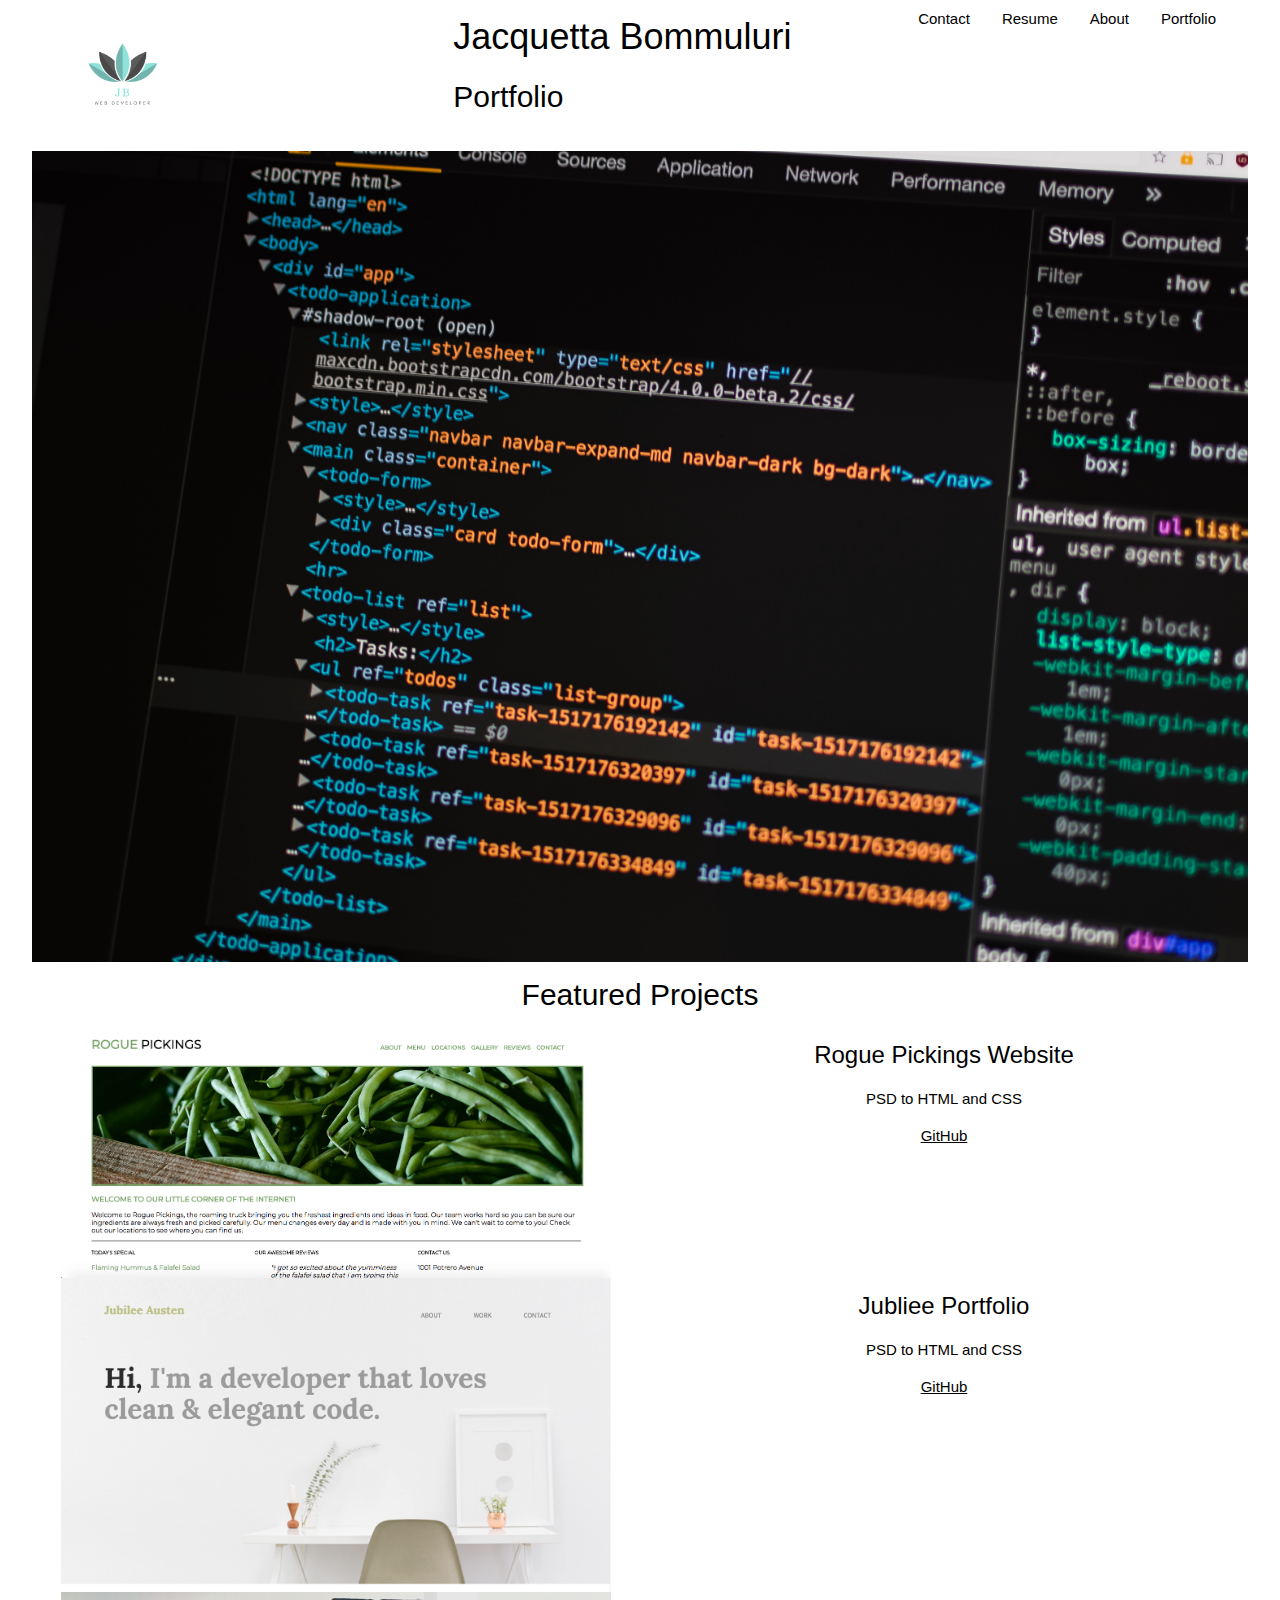
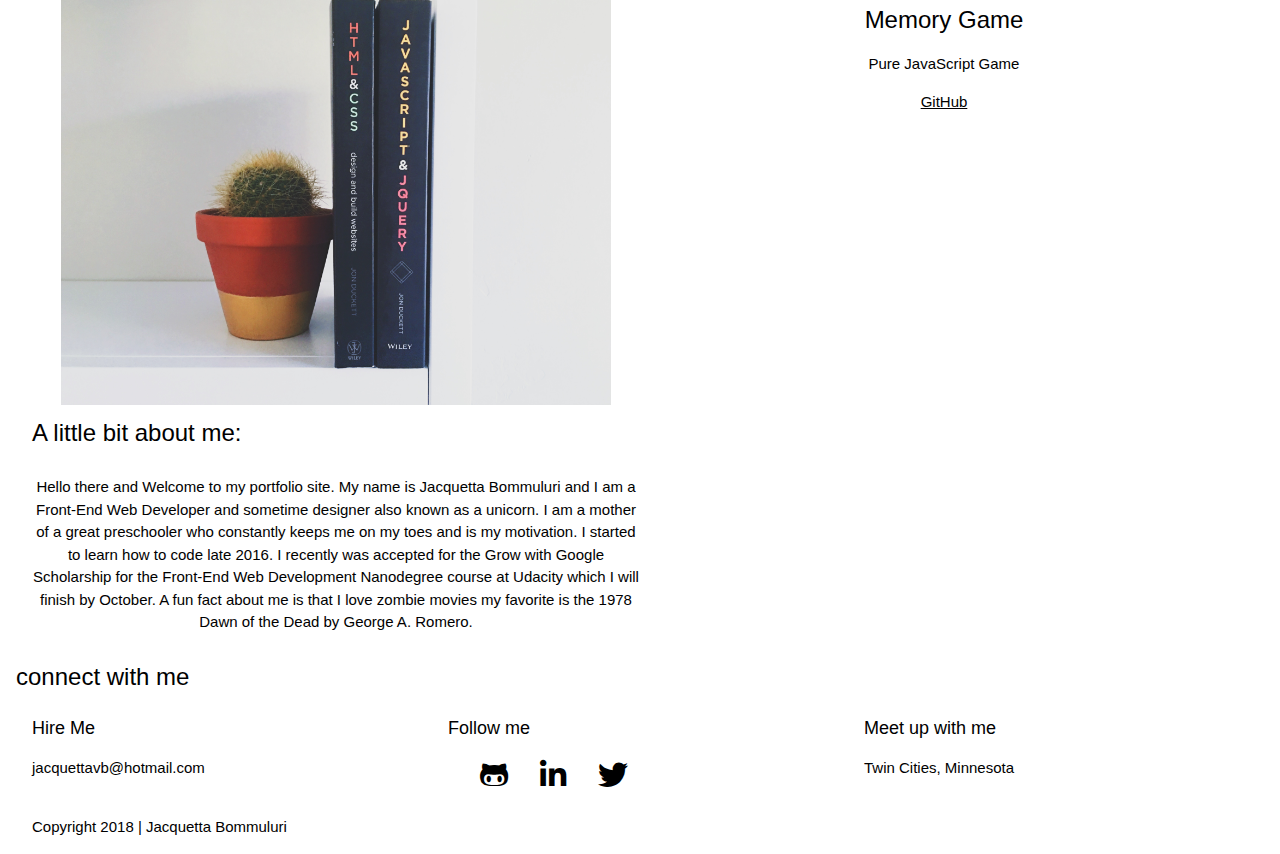
==== index.html @ 3f902a74 "initial commit" ====
<!doctype html>
<html lang="en">
    <head>
        <title>Jacquetta's' Portfolio</title>
        <link rel="stylesheet" href="css/style.css">
        <link href="https://use.fontawesome.com/releases/v5.0.12/css/all.css" rel="stylesheet">
        <meta charset="utf-8">
        <meta content="width=device-width, initial-scale=1.0" name="viewport">
        <link href="https://www.w3schools.com/w3css/4/w3.css" rel="stylesheet">
        <link href="https://fonts.googleapis.com/css?family=EB+Garamond|Skranji" rel="stylesheet">
    </head>
    <body>
      <main class="w3-container">
        <header class="w3-container">
          <div class="w3-row w3-mobile">
            <div class="w3-third w3-container">
              <img id="logo" src="img/jb-logo.png" alt="logo image" width="150" height="150">
            </div>
            <div class="w3-third w3-container">
              <h1 class="heading">Jacquetta Bommuluri</h1>
              <h2 class="heading" id="special-title">Portfolio</h2>
            </div>
            <div class="w3-third w3-container">
              <div class="w3-bar">
                <a href="#" class="w3-bar-item w3-button w3-mobile w3-right">Portfolio</a>
                <a href="#" class="w3-bar-item w3-button w3-mobile w3-right">About</a>
                <a href="#" class="w3-bar-item w3-button w3-mobile w3-right">Resume</a>
                <a href="#" class="w3-bar-item w3-button w3-mobile w3-right">Contact</a>
              </div>
            </div>
          </div>
        </header>

        <div class="w3-container">
          <div clas="w3-row w3-mobile">
            <img id="main-pic" class="w3-image w3-hover-sepia" src="img/code.jpg" alt="programming language pic" >
          </div>
        </div>

          <section id="featured-work" class="w3-container">
            <h2 class="heading w3-center" id="work-title">Featured Projects</h2><!--Photo by Pankaj Patel on Unsplash-->

            <div class="w3-row w3-mobile w3-padding-128">
              <div class="w3-container w3-half w3-center">
                <img class="w3-image w3-hover-sepia" src="img/rogue.png" alt="rogue pickings picture" height="400" width="550">
              </div>
              <div class="w3-container w3-half w3-center">
                <h3 class="project-Name">Rogue Pickings Website</h3>
                <p>PSD to HTML and CSS</p>
                <a id="project-1" href="#" target="_blank">GitHub</a>
              </div>

              <div class="w3-row w3-mobile w3-padding-128">
              <div class="w3-container w3-half w3-center">
                <img class="w3-image w3-hover-sepia" src="img/jubliee.png" alt="portfolio image" height="400" width="550">
              </div>
              <div class="w3-container w3-half w3-center">
                <h3 class="project-Name">Jubliee Portfolio</h3>
                <p>PSD to HTML and CSS</p>
                <a id="project-2" href="#" target="_blank">GitHub</a>
              </div>

              <div class="w3-row w3-mobile w3-padding-128">
                <div class="w3-container w3-half w3-center">
                  <img class="w3-image w3-hover-sepia" src="img/book.jpg" alt="project image" height="400" width="550">
                </div>
                <div class="w3-container w3-half w3-center">
                  <h3 class="project-Name">Memory Game</h3>
                  <p>Pure JavaScript Game</p>
                  <a id="project-3" href="#" target="_blank">GitHub</a>
                </div>
            </div>
          </section>

          <section class="w3-container" id="about-me">
            <h3 id="about-heading">A little bit about me:</h3>
            <div class="w3-row w3-mobile w3-half w3-center">
            <p>Hello there and Welcome to my portfolio site. My name is Jacquetta Bommuluri and I am a Front-End Web Developer and sometime designer also known as a unicorn. I am a mother of a great preschooler who constantly keeps me on my toes and is my motivation. I started to learn how to code late 2016. I recently was accepted for the Grow with Google Scholarship for the Front-End Web Development Nanodegree course at Udacity which I will finish by October. A fun fact about me is that I love zombie movies my favorite is the 1978 Dawn of the Dead by George A. Romero.</p>
          </div>
          </section>

      </main>

      <footer class="w3-container">
        <h3 id="contact-me">connect with me</h3>
        <div class="w3-row w3-mobile">
          <div class="w3-container w3-third">
            <h5 class="heading">Hire Me</h5>
            <p class="email-me">jacquettavb@hotmail.com</p>
          </div>
          <div class="w3-container w3-third">
            <h5 class="heading">Follow me</h5>
            <div class="w3-bar w3-container">
            <a class="w3-bar-item" href="https://github.com/jacquetta" target="_target"><i class="fab fa-github-alt fa-2x"></i></a>
            <a class="w3-bar-item" href="https://linkedin.com/in/jacquetta-bommuluri" target="_blank"><i class="fab fa-linkedin-in fa-2x"></i></a>
            <a class="w3-bar-item" href="https://twitter.com/jackiecancode" target="_blank"><i class="fab fa-twitter fa-2x"></i></a>
            </div>
          </div>
          <div class="w3-container w3-third">
            <h5 class="heading">Meet up with me</h5>
            <p>Twin Cities, Minnesota</p>
          </div>
        </div>
        <div class="w3-row w3-container w3-mobile">
          <p>Copyright 2018 | Jacquetta Bommuluri</p>
        </div>
      </footer>

    </body>
</html>
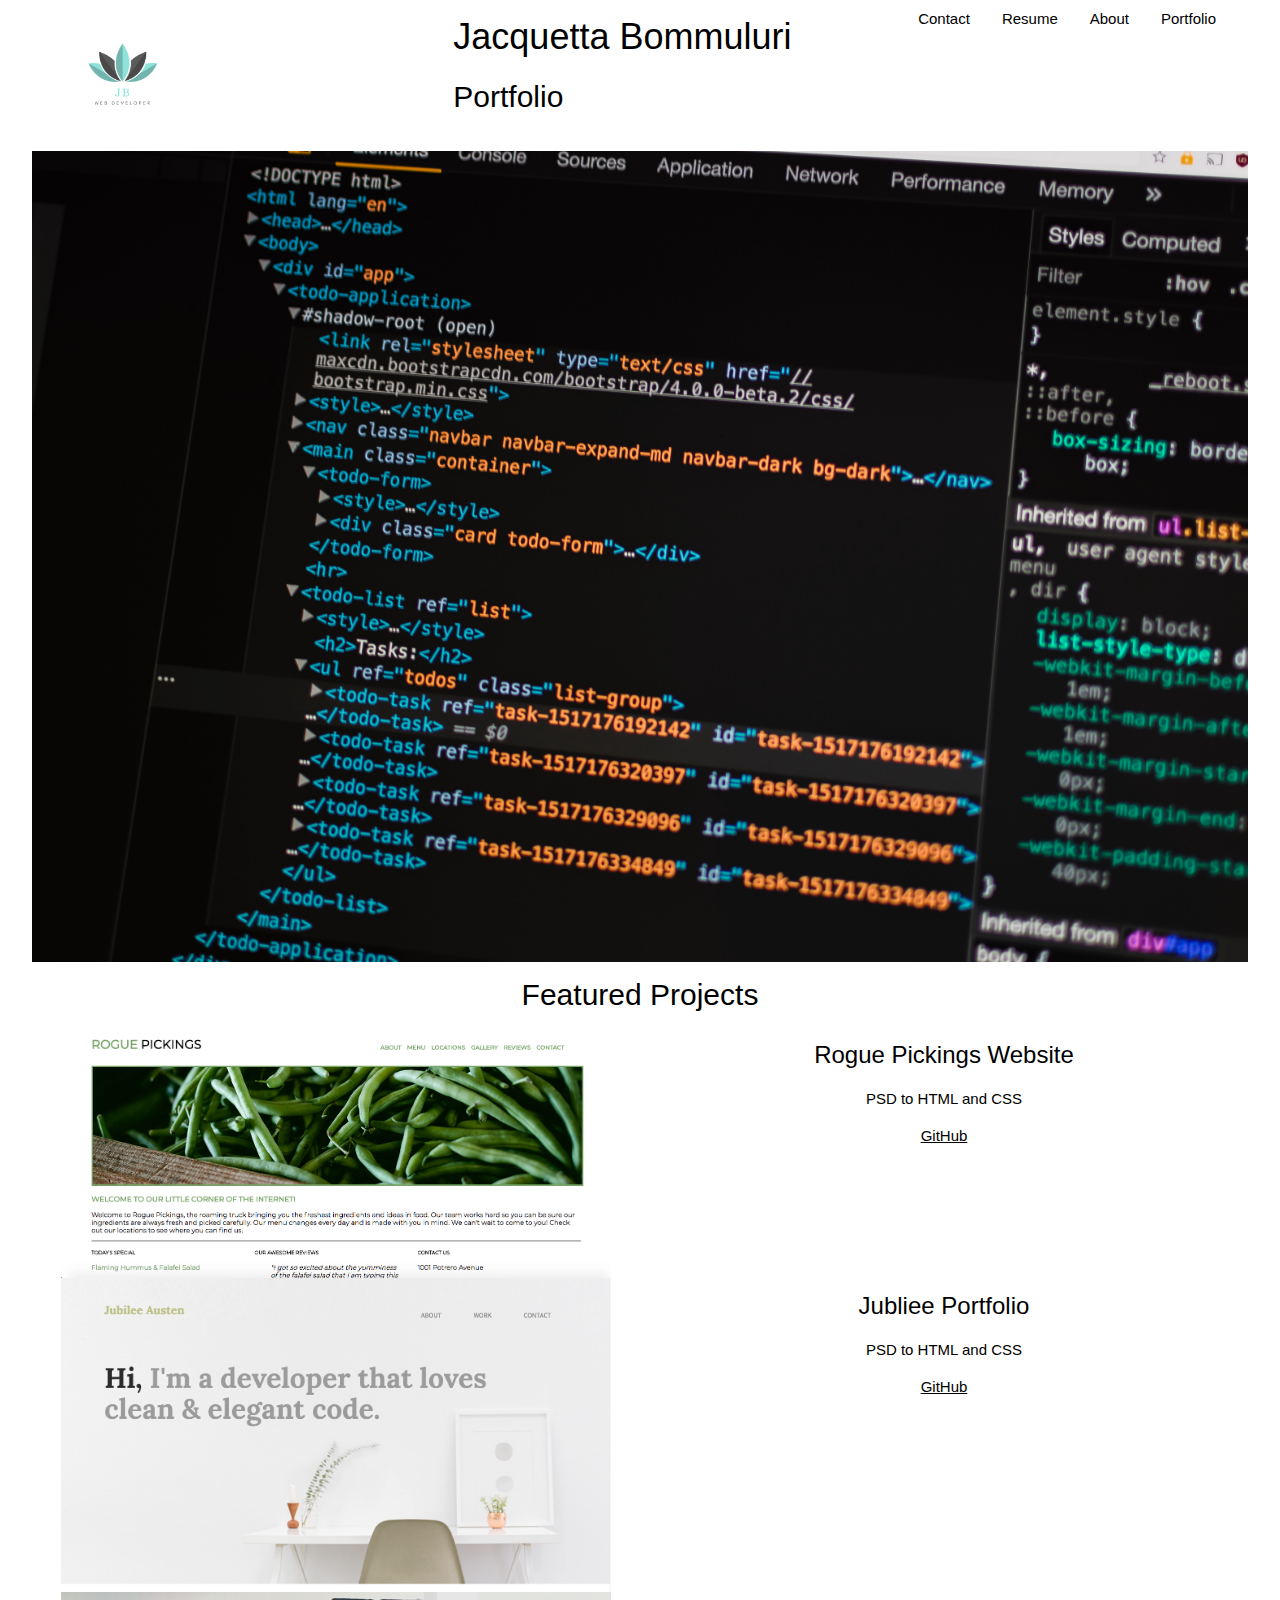
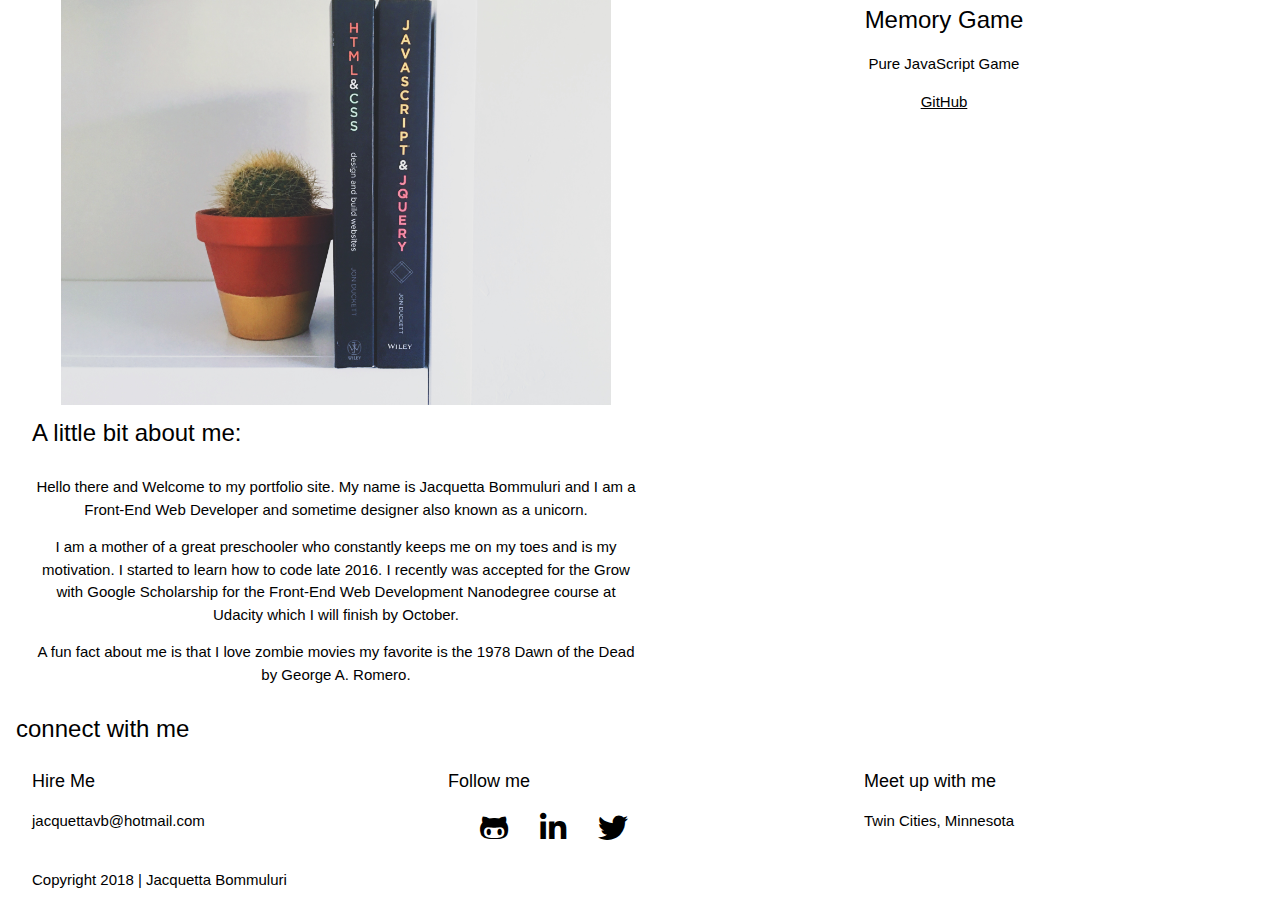
==== commit 4ac40d94: "update HTML file" ====
--- a/index.html
+++ b/index.html
@@ -32,8 +32,8 @@
         </header>
 
         <div class="w3-container">
-          <div clas="w3-row w3-mobile">
-            <img id="main-pic" class="w3-image w3-hover-sepia" src="img/code.jpg" alt="programming language pic" >
+          <div class="w3-row w3-mobile">
+            <img id="main-pic" class="w3-image w3-hover-sepiaclear" src="img/code.jpg" alt="programming language pic" >
           </div>
         </div>
 
@@ -49,6 +49,7 @@
                 <p>PSD to HTML and CSS</p>
                 <a id="project-1" href="#" target="_blank">GitHub</a>
               </div>
+            </div>
 
               <div class="w3-row w3-mobile w3-padding-128">
               <div class="w3-container w3-half w3-center">
@@ -59,23 +60,26 @@
                 <p>PSD to HTML and CSS</p>
                 <a id="project-2" href="#" target="_blank">GitHub</a>
               </div>
+            </div>
 
-              <div class="w3-row w3-mobile w3-padding-128">
-                <div class="w3-container w3-half w3-center">
-                  <img class="w3-image w3-hover-sepia" src="img/book.jpg" alt="project image" height="400" width="550">
-                </div>
-                <div class="w3-container w3-half w3-center">
-                  <h3 class="project-Name">Memory Game</h3>
-                  <p>Pure JavaScript Game</p>
-                  <a id="project-3" href="#" target="_blank">GitHub</a>
-                </div>
+            <div class="w3-row w3-mobile w3-padding-128">
+              <div class="w3-container w3-half w3-center">
+                <img class="w3-image w3-hover-sepia" src="img/book.jpg" alt="project image" height="400" width="550">
+              </div>
+              <div class="w3-container w3-half w3-center">
+                <h3 class="project-Name">Memory Game</h3>
+                <p>Pure JavaScript Game</p>
+                <a id="project-3" href="#" target="_blank">GitHub</a>
+              </div>
             </div>
           </section>
 
           <section class="w3-container" id="about-me">
             <h3 id="about-heading">A little bit about me:</h3>
             <div class="w3-row w3-mobile w3-half w3-center">
-            <p>Hello there and Welcome to my portfolio site. My name is Jacquetta Bommuluri and I am a Front-End Web Developer and sometime designer also known as a unicorn. I am a mother of a great preschooler who constantly keeps me on my toes and is my motivation. I started to learn how to code late 2016. I recently was accepted for the Grow with Google Scholarship for the Front-End Web Development Nanodegree course at Udacity which I will finish by October. A fun fact about me is that I love zombie movies my favorite is the 1978 Dawn of the Dead by George A. Romero.</p>
+            <p>Hello there and Welcome to my portfolio site. My name is Jacquetta Bommuluri and I am a Front-End Web Developer and sometime designer also known as a unicorn.</p>
+            <p>I am a mother of a great preschooler who constantly keeps me on my toes and is my motivation. I started to learn how to code late 2016. I recently was accepted for the Grow with Google Scholarship for the Front-End Web Development Nanodegree course at Udacity which I will finish by October.</p>
+            <p>A fun fact about me is that I love zombie movies my favorite is the 1978 Dawn of the Dead by George A. Romero.</p>
           </div>
           </section>
 
@@ -91,7 +95,7 @@
           <div class="w3-container w3-third">
             <h5 class="heading">Follow me</h5>
             <div class="w3-bar w3-container">
-            <a class="w3-bar-item" href="https://github.com/jacquetta" target="_target"><i class="fab fa-github-alt fa-2x"></i></a>
+            <a class="w3-bar-item" href="https://github.com/jacquetta" target="_blank"><i class="fab fa-github-alt fa-2x"></i></a>
             <a class="w3-bar-item" href="https://linkedin.com/in/jacquetta-bommuluri" target="_blank"><i class="fab fa-linkedin-in fa-2x"></i></a>
             <a class="w3-bar-item" href="https://twitter.com/jackiecancode" target="_blank"><i class="fab fa-twitter fa-2x"></i></a>
             </div>
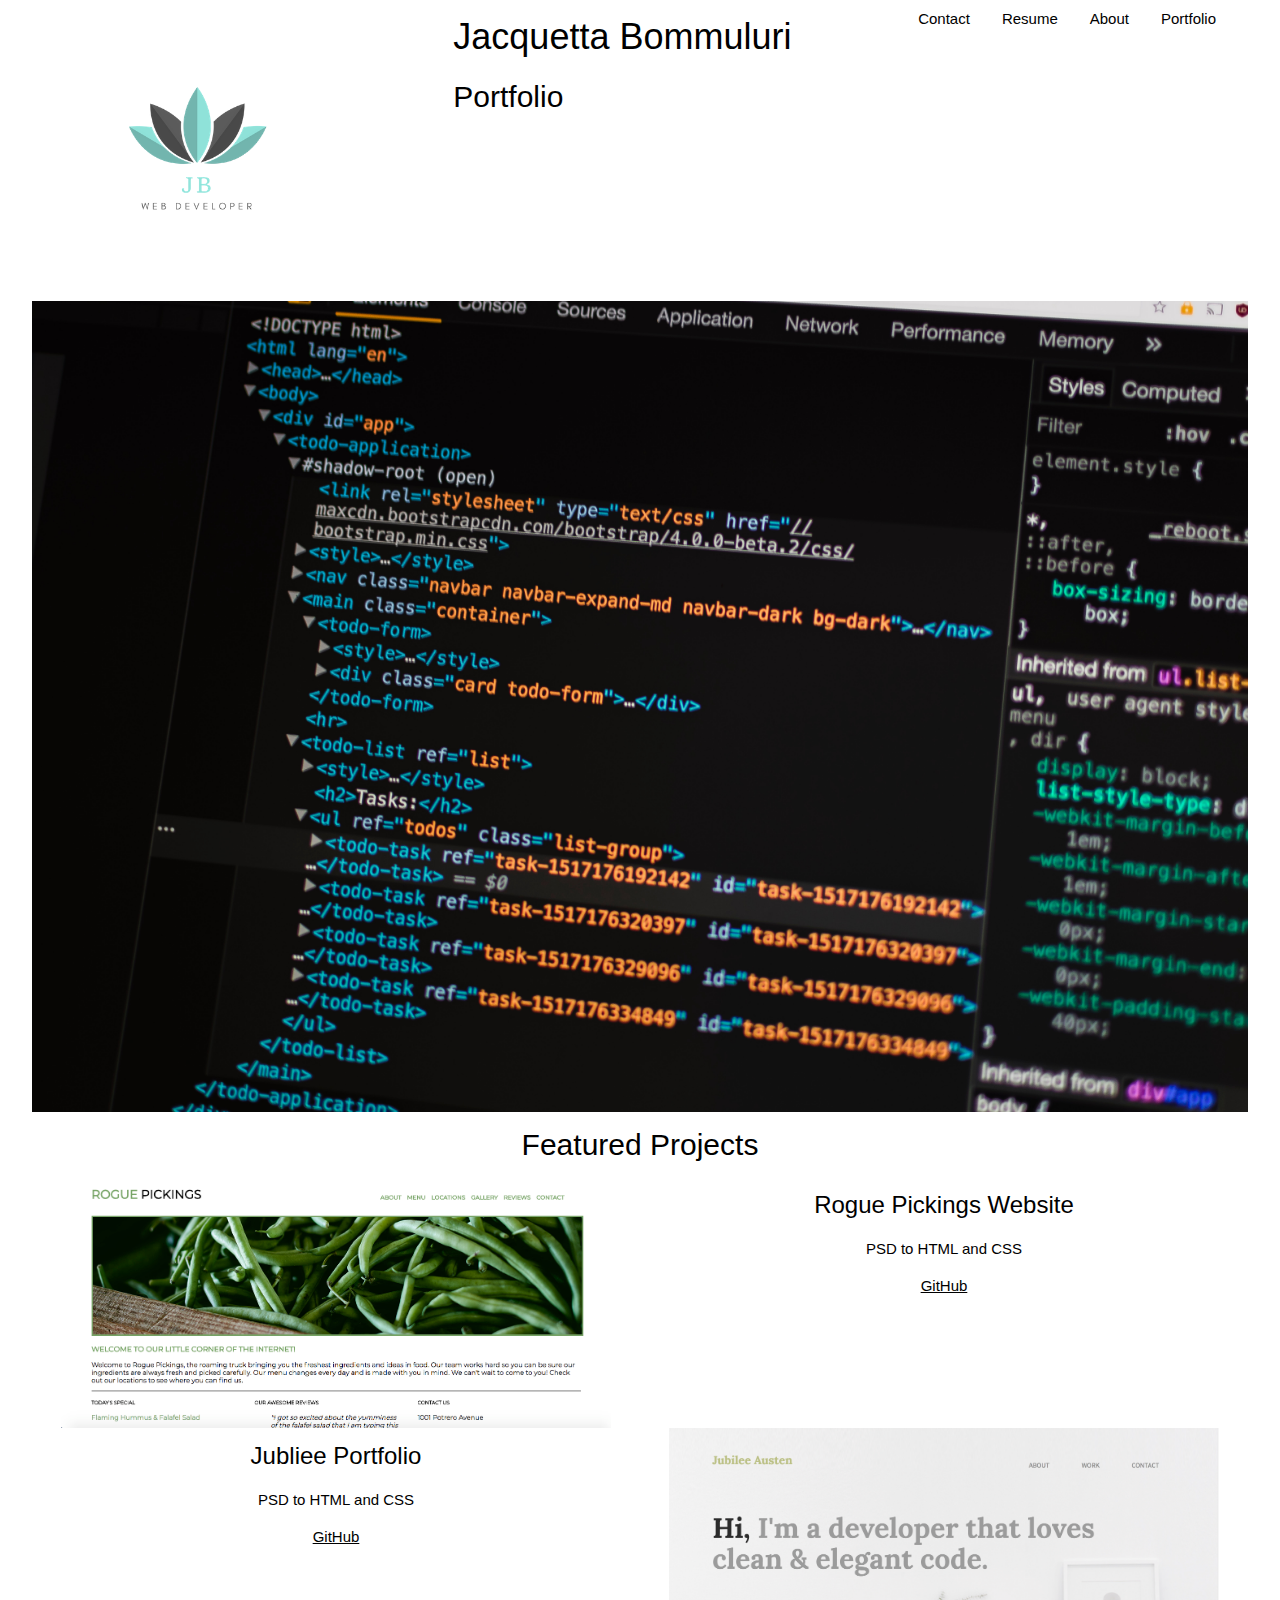
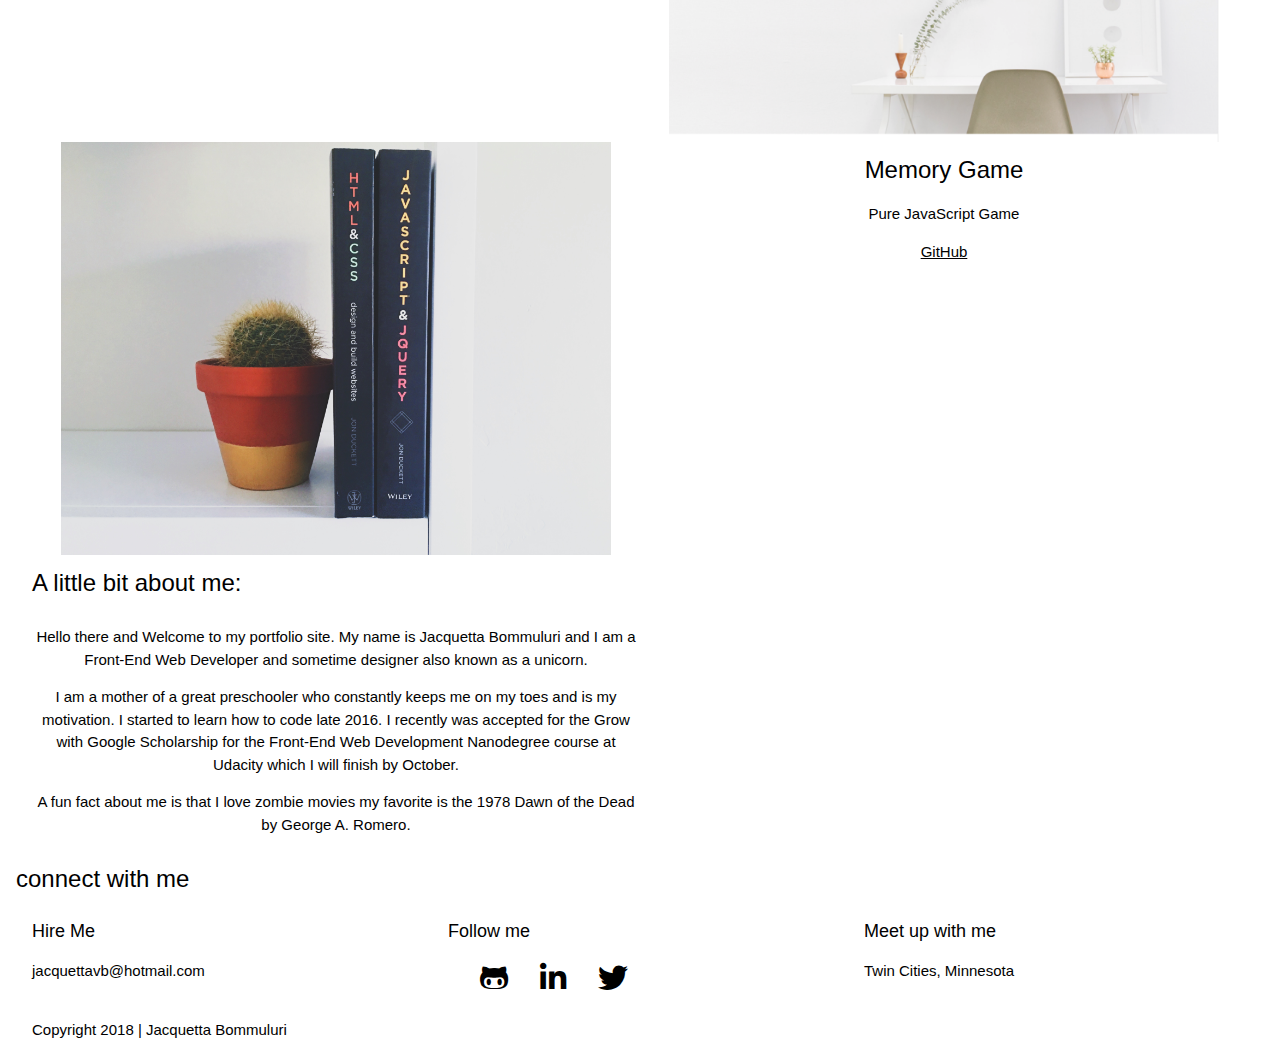
==== commit 97445fad: "update project section" ====
--- a/index.html
+++ b/index.html
@@ -2,7 +2,8 @@
 <html lang="en">
     <head>
         <title>Jacquetta's' Portfolio</title>
-        <link rel="stylesheet" href="css/style.css">
+        <link rel="stylesheet" href="css/main.css">
+        <link rel="stylesheet" href="css/normalize.css">
         <link href="https://use.fontawesome.com/releases/v5.0.12/css/all.css" rel="stylesheet">
         <meta charset="utf-8">
         <meta content="width=device-width, initial-scale=1.0" name="viewport">
@@ -14,7 +15,7 @@
         <header class="w3-container">
           <div class="w3-row w3-mobile">
             <div class="w3-third w3-container">
-              <img id="logo" src="img/jb-logo.png" alt="logo image" width="150" height="150">
+              <img id="logo" src="img/jb-logo.png" alt="logo image" width="300" height="300">
             </div>
             <div class="w3-third w3-container">
               <h1 class="heading">Jacquetta Bommuluri</h1>
@@ -52,14 +53,14 @@
             </div>
 
               <div class="w3-row w3-mobile w3-padding-128">
-              <div class="w3-container w3-half w3-center">
-                <img class="w3-image w3-hover-sepia" src="img/jubliee.png" alt="portfolio image" height="400" width="550">
-              </div>
-              <div class="w3-container w3-half w3-center">
-                <h3 class="project-Name">Jubliee Portfolio</h3>
-                <p>PSD to HTML and CSS</p>
-                <a id="project-2" href="#" target="_blank">GitHub</a>
-              </div>
+                <div class="w3-container w3-half w3-center">
+                  <h3 class="project-Name">Jubliee Portfolio</h3>
+                  <p>PSD to HTML and CSS</p>
+                  <a id="project-2" href="#" target="_blank">GitHub</a>
+                </div>
+                <div class="w3-container w3-half w3-center">
+                  <img class="w3-image w3-hover-sepia" src="img/jubliee.png" alt="portfolio image" height="400" width="550">
+                </div>
             </div>
 
             <div class="w3-row w3-mobile w3-padding-128">
@@ -77,10 +78,10 @@
           <section class="w3-container" id="about-me">
             <h3 id="about-heading">A little bit about me:</h3>
             <div class="w3-row w3-mobile w3-half w3-center">
-            <p>Hello there and Welcome to my portfolio site. My name is Jacquetta Bommuluri and I am a Front-End Web Developer and sometime designer also known as a unicorn.</p>
-            <p>I am a mother of a great preschooler who constantly keeps me on my toes and is my motivation. I started to learn how to code late 2016. I recently was accepted for the Grow with Google Scholarship for the Front-End Web Development Nanodegree course at Udacity which I will finish by October.</p>
-            <p>A fun fact about me is that I love zombie movies my favorite is the 1978 Dawn of the Dead by George A. Romero.</p>
-          </div>
+              <p>Hello there and Welcome to my portfolio site. My name is Jacquetta Bommuluri and I am a Front-End Web Developer and sometime designer also known as a unicorn.</p>
+              <p>I am a mother of a great preschooler who constantly keeps me on my toes and is my motivation. I started to learn how to code late 2016. I recently was accepted for the Grow with Google Scholarship for the Front-End Web Development Nanodegree course at Udacity which I will finish by October.</p>
+              <p>A fun fact about me is that I love zombie movies my favorite is the 1978 Dawn of the Dead by George A. Romero.</p>
+            </div>
           </section>
 
       </main>
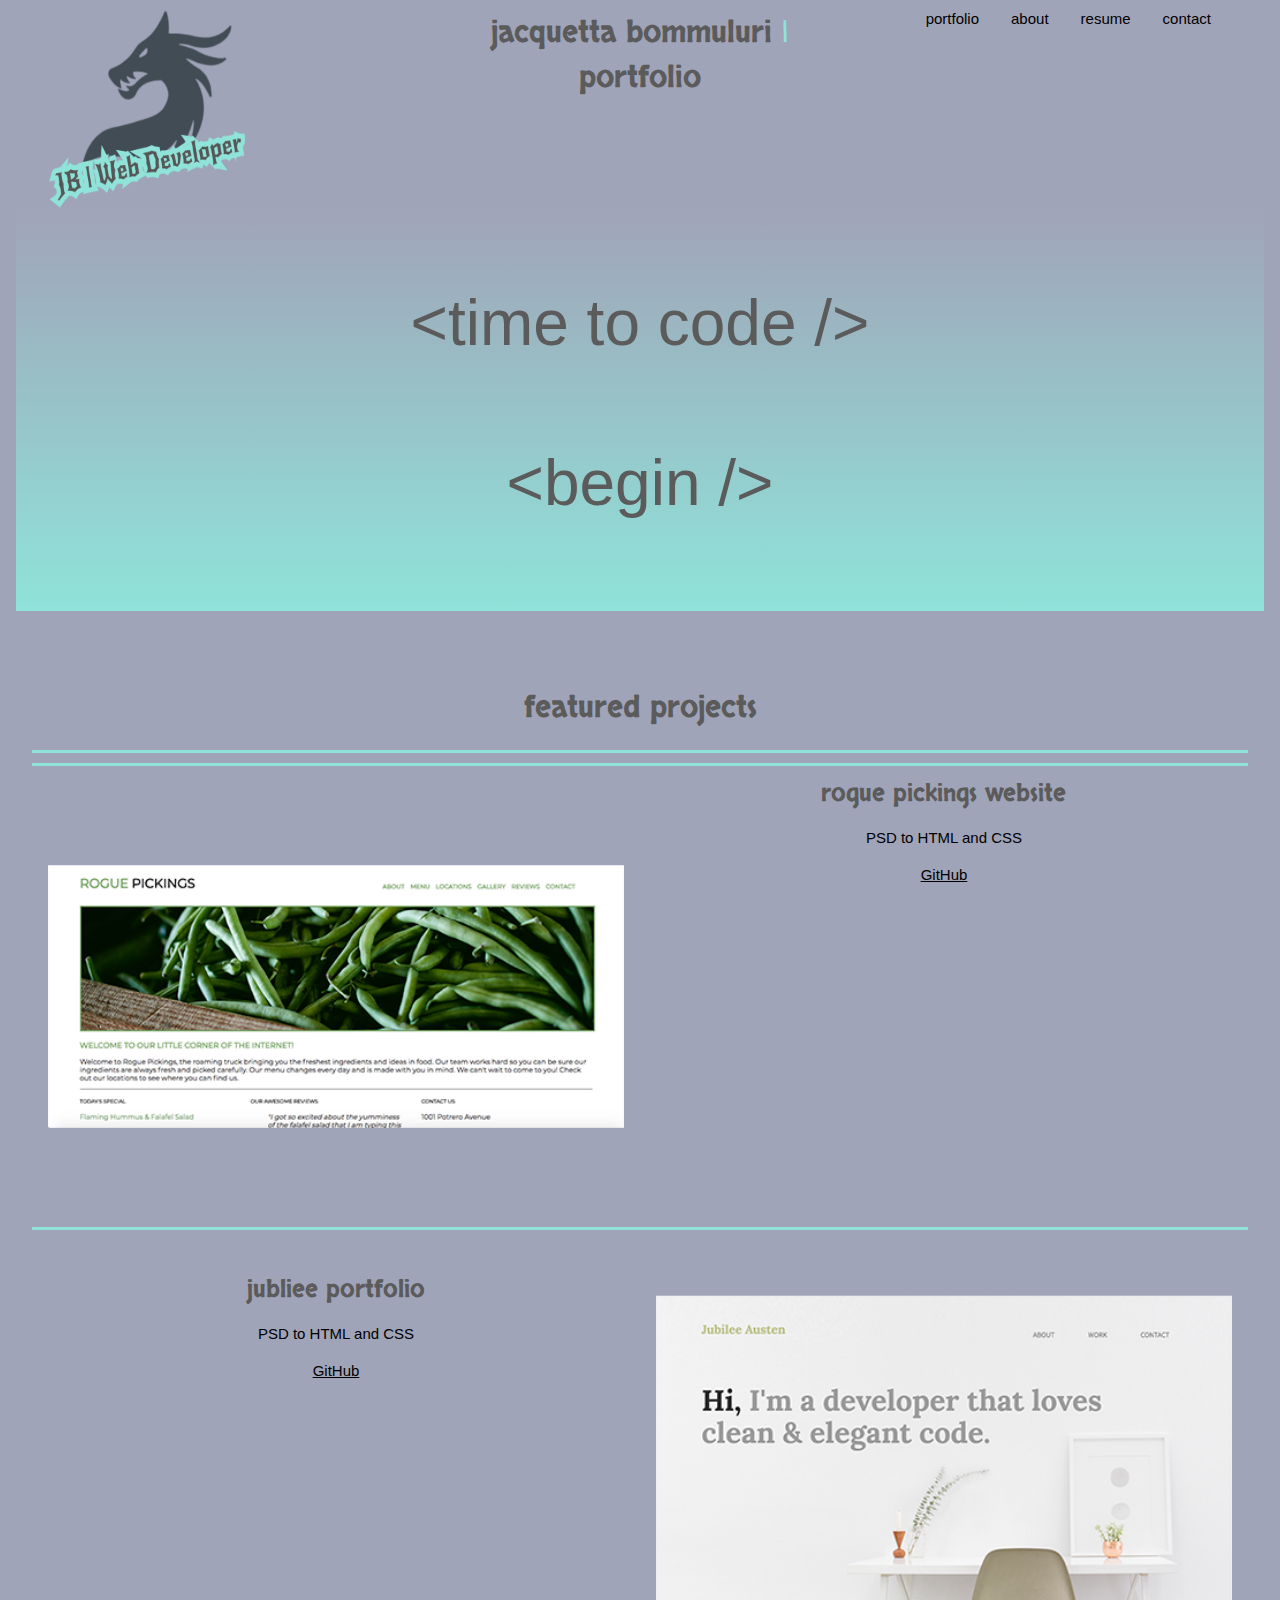
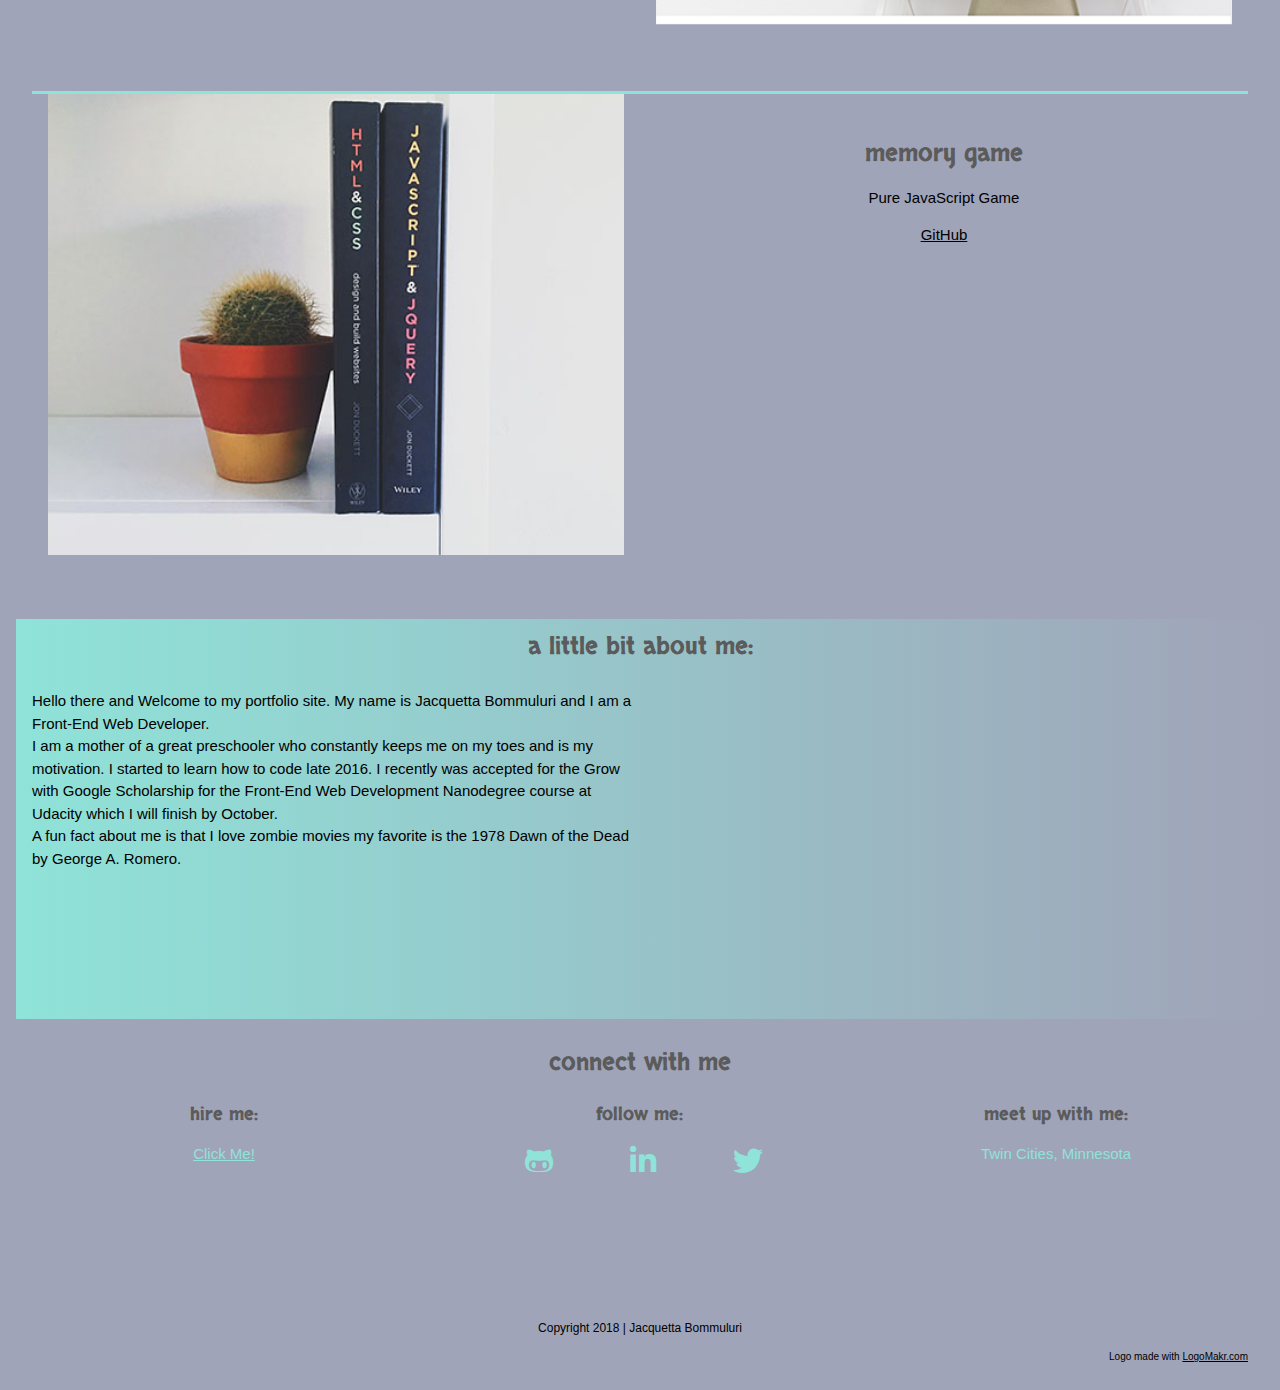
==== commit 35ec0520: "update html and css design" ====
--- a/index.html
+++ b/index.html
@@ -12,89 +12,88 @@
     </head>
     <body>
       <main class="w3-container">
-        <header class="w3-container">
+        <header class="w3-container" id="top-heading">
           <div class="w3-row w3-mobile">
             <div class="w3-third w3-container">
-              <img id="logo" src="img/jb-logo.png" alt="logo image" width="300" height="300">
+              <img id="logo" src="img/logo3.png" alt="logo image" width="200" height="200">
             </div>
             <div class="w3-third w3-container">
-              <h1 class="heading">Jacquetta Bommuluri</h1>
-              <h2 class="heading" id="special-title">Portfolio</h2>
+              <h1 class="heading" id="name-heading">Jacquetta Bommuluri <span id="different">|</span> portfolio</h1>
             </div>
             <div class="w3-third w3-container">
-              <div class="w3-bar">
-                <a href="#" class="w3-bar-item w3-button w3-mobile w3-right">Portfolio</a>
-                <a href="#" class="w3-bar-item w3-button w3-mobile w3-right">About</a>
-                <a href="#" class="w3-bar-item w3-button w3-mobile w3-right">Resume</a>
-                <a href="#" class="w3-bar-item w3-button w3-mobile w3-right">Contact</a>
+              <div class="w3-bar w3-right">
+                <a href="#" class="w3-bar-item w3-button w3-mobile w3-button w3-hover-blue-gray">Portfolio</a>
+                <a href="#" class="w3-bar-item w3-button w3-mobile w3-button w3-hover-gray">About</a>
+                <a href="#" class="w3-bar-item w3-button w3-mobile w3-button w3-hover-blue-gray">Resume</a>
+                <a href="#" class="w3-bar-item w3-button w3-mobile w3-button w3-hover-gray">Contact</a>
               </div>
             </div>
           </div>
         </header>
 
-        <div class="w3-container">
-          <div class="w3-row w3-mobile">
-            <img id="main-pic" class="w3-image w3-hover-sepiaclear" src="img/code.jpg" alt="programming language pic" >
-          </div>
+        <div class="w3-row w3-container w3-center w3-mobile" id="main-pic">
+          <p class="pic-heading">&#60;time to code &#47;&#62;</p>
+
+          <p class="pic-heading">&#60;begin &#47;&#62;</p>
         </div>
 
-          <section id="featured-work" class="w3-container">
+          <section id="featured-work" class="w3-container w3-padding-64">
             <h2 class="heading w3-center" id="work-title">Featured Projects</h2><!--Photo by Pankaj Patel on Unsplash-->
 
-            <div class="w3-row w3-mobile w3-padding-128">
+            <div class="w3-row w3-mobile test">
               <div class="w3-container w3-half w3-center">
-                <img class="w3-image w3-hover-sepia" src="img/rogue.png" alt="rogue pickings picture" height="400" width="550">
+                <img class="w3-image w3-hover-sepia" src="img/rogue2.png" alt="rogue pickings picture" height="400" width="100%">
               </div>
               <div class="w3-container w3-half w3-center">
-                <h3 class="project-Name">Rogue Pickings Website</h3>
+                <h3 class="heading">Rogue Pickings Website</h3>
                 <p>PSD to HTML and CSS</p>
-                <a id="project-1" href="#" target="_blank">GitHub</a>
+                <a class="project" href="#" target="_blank">GitHub</a>
               </div>
             </div>
 
-              <div class="w3-row w3-mobile w3-padding-128">
-                <div class="w3-container w3-half w3-center">
-                  <h3 class="project-Name">Jubliee Portfolio</h3>
+              <div class="w3-row w3-mobile test">
+                <div class="w3-container w3-half w3-center w3-padding-32 adjust">
+                  <h3 class="heading">Jubliee Portfolio</h3>
                   <p>PSD to HTML and CSS</p>
-                  <a id="project-2" href="#" target="_blank">GitHub</a>
+                  <a class="project" href="#" target="_blank">GitHub</a>
                 </div>
-                <div class="w3-container w3-half w3-center">
-                  <img class="w3-image w3-hover-sepia" src="img/jubliee.png" alt="portfolio image" height="400" width="550">
+                <div class="w3-container w3-half w3-center w3-ppadding-32">
+                  <img class="w3-image w3-hover-sepia" src="img/jubliee2.png" alt="portfolio image" height="400" width="100%">
                 </div>
             </div>
 
-            <div class="w3-row w3-mobile w3-padding-128">
-              <div class="w3-container w3-half w3-center">
-                <img class="w3-image w3-hover-sepia" src="img/book.jpg" alt="project image" height="400" width="550">
+            <div class="w3-row w3-mobile test ">
+              <div class="w3-container w3-half w3-center w3-padding-31">
+                <img class="w3-image w3-hover-sepia" src="img/book2.jpg" alt="project image" height="400" width="100%">
               </div>
-              <div class="w3-container w3-half w3-center">
-                <h3 class="project-Name">Memory Game</h3>
+              <div class="w3-container w3-half w3-center w3-padding-32 adjust">
+                <h3 class="heading">Memory Game</h3>
                 <p>Pure JavaScript Game</p>
-                <a id="project-3" href="#" target="_blank">GitHub</a>
+                <a class="project" href="#" target="_blank">GitHub</a>
               </div>
             </div>
           </section>
 
           <section class="w3-container" id="about-me">
-            <h3 id="about-heading">A little bit about me:</h3>
-            <div class="w3-row w3-mobile w3-half w3-center">
-              <p>Hello there and Welcome to my portfolio site. My name is Jacquetta Bommuluri and I am a Front-End Web Developer and sometime designer also known as a unicorn.</p>
-              <p>I am a mother of a great preschooler who constantly keeps me on my toes and is my motivation. I started to learn how to code late 2016. I recently was accepted for the Grow with Google Scholarship for the Front-End Web Development Nanodegree course at Udacity which I will finish by October.</p>
-              <p>A fun fact about me is that I love zombie movies my favorite is the 1978 Dawn of the Dead by George A. Romero.</p>
+            <h3 class="heading" id="about-heading">A little bit about me:</h3>
+            <div class="w3-row w3-mobile w3-half">
+              <p class="about-text">Hello there and Welcome to my portfolio site. My name is Jacquetta Bommuluri and I am a Front-End Web Developer.<br />
+              I am a mother of a great preschooler who constantly keeps me on my toes and is my motivation. I started to learn how to code late 2016. I recently was accepted for the Grow with Google Scholarship for the Front-End Web Development Nanodegree course at Udacity which I will finish by October.<br/>
+              A fun fact about me is that I love zombie movies my favorite is the 1978 Dawn of the Dead by George A. Romero.</p>
             </div>
           </section>
 
       </main>
 
-      <footer class="w3-container">
-        <h3 id="contact-me">connect with me</h3>
+      <footer class="w3-container w3-padding-16">
+        <h3 class="heading" id="contact-me">connect with me</h3>
         <div class="w3-row w3-mobile">
           <div class="w3-container w3-third">
-            <h5 class="heading">Hire Me</h5>
-            <p class="email-me">jacquettavb@hotmail.com</p>
+            <h5 class="heading">Hire Me:</h5>
+            <p class="connect"><a href="mailto:jacquettavb@hotmail.com?Subject=Connect%20" target="_blank">Click Me!</a></p>
           </div>
           <div class="w3-container w3-third">
-            <h5 class="heading">Follow me</h5>
+            <h5 class="heading">Follow me:</h5>
             <div class="w3-bar w3-container">
             <a class="w3-bar-item" href="https://github.com/jacquetta" target="_blank"><i class="fab fa-github-alt fa-2x"></i></a>
             <a class="w3-bar-item" href="https://linkedin.com/in/jacquetta-bommuluri" target="_blank"><i class="fab fa-linkedin-in fa-2x"></i></a>
@@ -102,12 +101,13 @@
             </div>
           </div>
           <div class="w3-container w3-third">
-            <h5 class="heading">Meet up with me</h5>
-            <p>Twin Cities, Minnesota</p>
+            <h5 class="heading">Meet up with me:</h5>
+            <p class="connect">Twin Cities, Minnesota</p>
           </div>
         </div>
         <div class="w3-row w3-container w3-mobile">
-          <p>Copyright 2018 | Jacquetta Bommuluri</p>
+          <p id="copyright">Copyright 2018 | Jacquetta Bommuluri</p>
+          <p id="logo-credit">Logo made with <a href="http://logomakr.com" title="Logo Makr">LogoMakr.com</a></p>
         </div>
       </footer>
 
--- a/css/main.css
+++ b/css/main.css
@@ -0,0 +1,117 @@
+body{
+  font-family: 'EB Garamond', serif;
+  background-color: #a0a4b8;
+  color: #000000;
+}
+
+.heading{
+  text-align: center;
+  text-transform: lowercase;
+  color:#5b5b5b;
+  font-family: 'Skranji', cursive;
+
+
+}
+
+
+/* .w3-container{
+  margin-bottom: 50px;
+
+} */
+
+
+/***** header *****/
+
+#logo{
+  margin-top: 10px;
+
+}
+
+.w3-bar{
+  padding-left: 51px;
+
+}
+
+.w3-bar-item{
+  text-transform: lowercase;
+
+}
+
+#name-heading{
+  font-size: 30px;
+
+}
+
+#different{
+  color: #8fe3d9;
+}
+
+
+
+/***** main image *****/
+#main-pic{
+  width: 100%;
+  height: 400px;
+  background: linear-gradient(0deg,
+   rgba(143,227,217,1) 0%,
+   rgba(160,164,184,1) 100%);
+  }
+
+
+
+.pic-heading{
+  color: #5b5b5b;
+  font-size: 64px;
+  text-transform:lowercase;
+
+}
+
+
+/***** projects *****/
+
+#work-title{
+  padding-bottom: 20px;
+  border-bottom: 3px solid #8fe3d9;
+}
+
+.test{
+    border-top: 3px solid #8fe3d9;
+
+}
+
+/***** about me *****/
+
+#about-me{
+  width: 100%;
+  height: 400px;
+  /* background: linear-gradient(0deg,
+   rgba(143,227,217,1) 0%,
+   rgba(160,164,184,1) 100%);
+  } */
+  background: linear-gradient(90deg,
+    rgba(143,227,217,1) 0%,
+     rgba(160,164,184,1) 100%);
+}
+
+
+
+/***** contact me *****/
+#copyright{
+  font-size: 12px;
+  text-align: center;
+  padding-top: 120px;
+}
+#logo-credit{
+  font-size: 10px;
+  text-align: right;
+}
+
+.connect{
+  text-align: center;
+  color: #8fe3d9;
+}
+
+.fab {
+  color: #8fe3d9;
+  padding-left: 45px;
+}
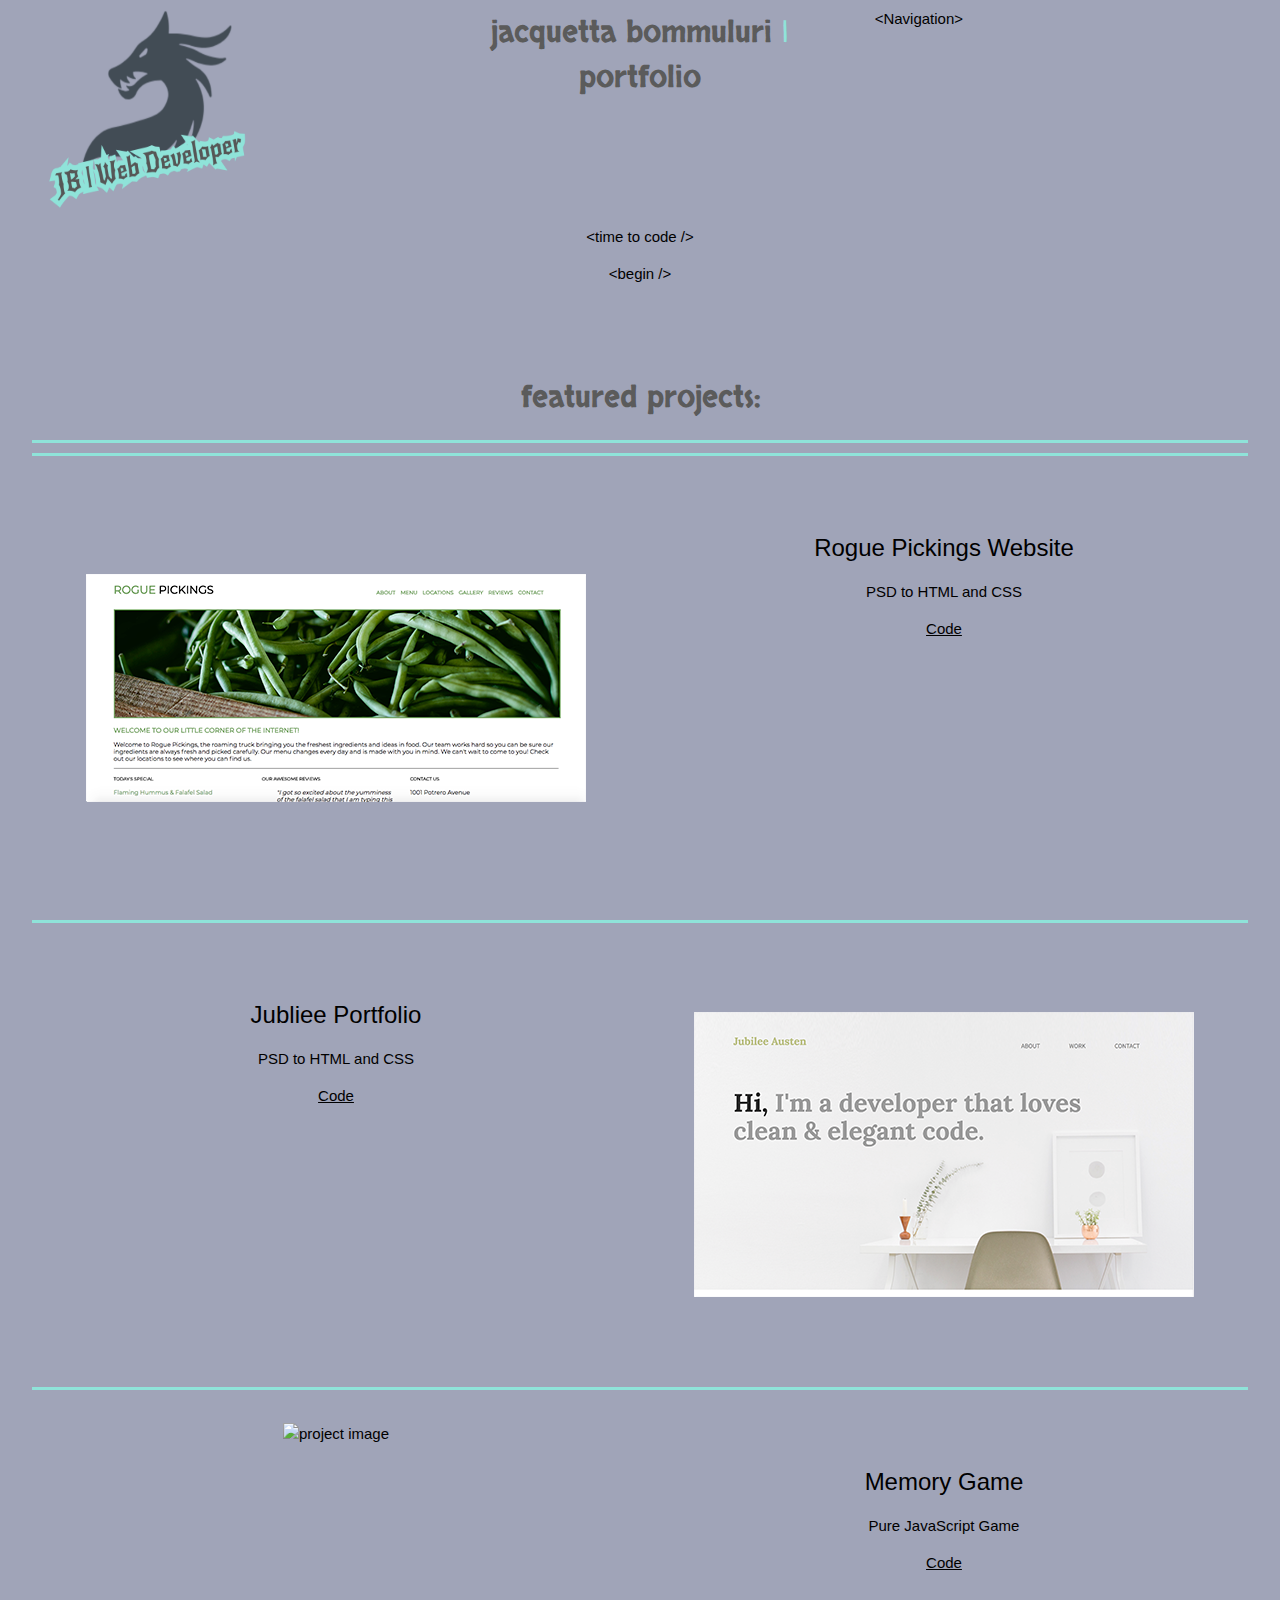
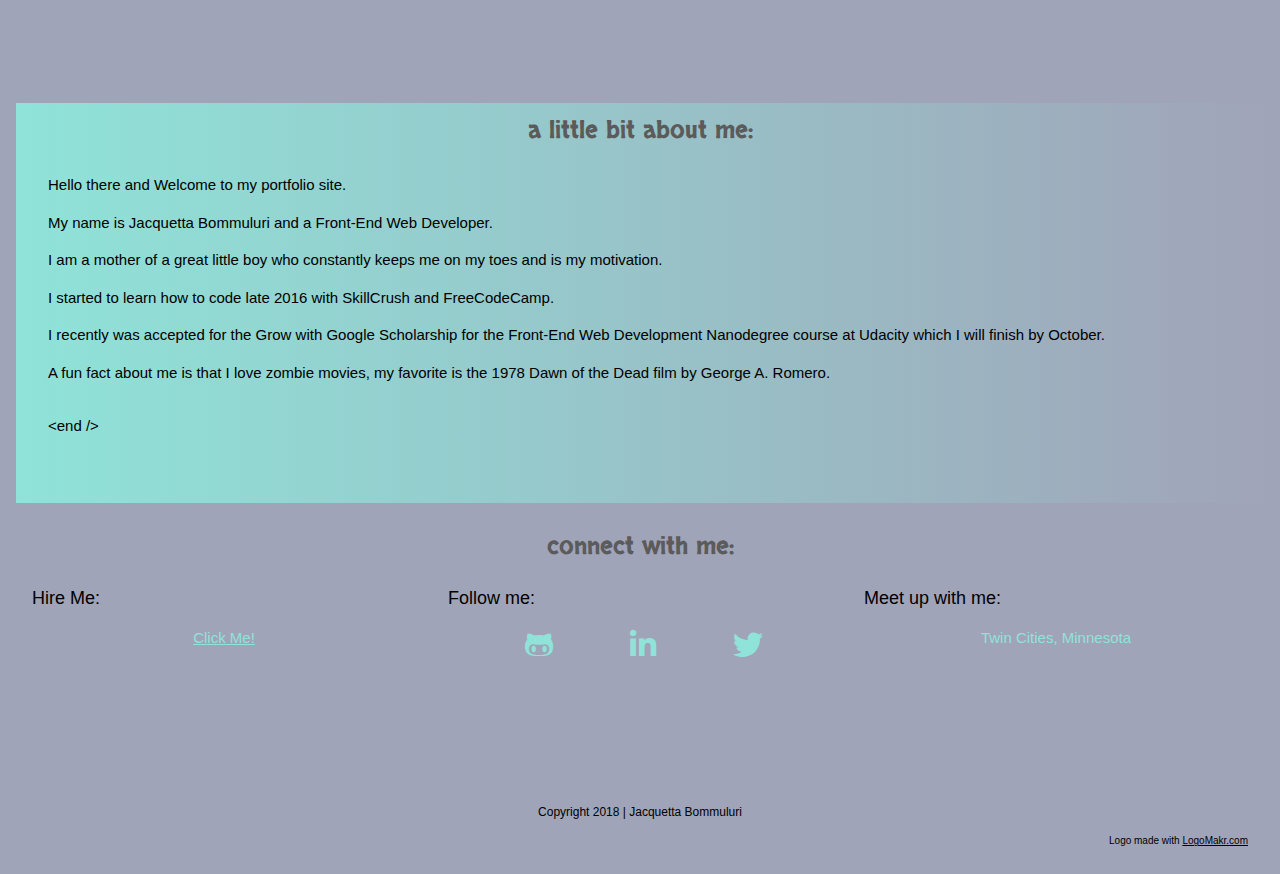
==== commit 4f4ebb31: "update html navigation menu, align pictures, responsiveness" ====
--- a/index.html
+++ b/index.html
@@ -1,7 +1,7 @@
 <!doctype html>
 <html lang="en">
     <head>
-        <title>Jacquetta's' Portfolio</title>
+        <title>Jacquetta's Portfolio</title>
         <link rel="stylesheet" href="css/main.css">
         <link rel="stylesheet" href="css/normalize.css">
         <link href="https://use.fontawesome.com/releases/v5.0.12/css/all.css" rel="stylesheet">
@@ -20,80 +20,87 @@
             <div class="w3-third w3-container">
               <h1 class="heading" id="name-heading">Jacquetta Bommuluri <span id="different">|</span> portfolio</h1>
             </div>
-            <div class="w3-third w3-container">
-              <div class="w3-bar w3-right">
-                <a href="#" class="w3-bar-item w3-button w3-mobile w3-button w3-hover-blue-gray">Portfolio</a>
-                <a href="#" class="w3-bar-item w3-button w3-mobile w3-button w3-hover-gray">About</a>
-                <a href="#" class="w3-bar-item w3-button w3-mobile w3-button w3-hover-blue-gray">Resume</a>
-                <a href="#" class="w3-bar-item w3-button w3-mobile w3-button w3-hover-gray">Contact</a>
+            <div class="w3-third w3-container w3-dropdown-hover w3-mobile">
+              <button class="w3-button" id="nav-Button">&#60;Navigation&#62;</button>
+              <div class="w3-dropdown-content w3-bar-block w3-right w3-light-gray">
+                <a href="#featured-work" class="w3-bar-item w3-mobile w3-button w3-hover-blue-gray">Portfolio</a>
+                <a href="#about-me" class="w3-bar-item w3-mobile w3-button w3-hover-gray">About</a>
+                <a href="#" class="w3-bar-item w3-mobile w3-button w3-hover-blue-gray">Resume</a>
+                <a href="#contact-me" class="w3-bar-item w3-mobile w3-button w3-hover-gray">Contact</a>
               </div>
             </div>
           </div>
         </header>
 
-        <div class="w3-row w3-container w3-center w3-mobile" id="main-pic">
-          <p class="pic-heading">&#60;time to code &#47;&#62;</p>
+        <div class="w3-row w3-container w3-center w3-mobile" id="sub-header">
+          <p class="newCode">&#60;time to code &#47;&#62;</p>
 
-          <p class="pic-heading">&#60;begin &#47;&#62;</p>
+          <p class="newCode">&#60;begin &#47;&#62;</p>
         </div>
 
           <section id="featured-work" class="w3-container w3-padding-64">
-            <h2 class="heading w3-center" id="work-title">Featured Projects</h2><!--Photo by Pankaj Patel on Unsplash-->
+            <h2 class="heading w3-center subheadings" id="work-title">Featured Projects:</h2>
 
             <div class="w3-row w3-mobile test">
-              <div class="w3-container w3-half w3-center">
-                <img class="w3-image w3-hover-sepia" src="img/rogue2.png" alt="rogue pickings picture" height="400" width="100%">
+              <div class="w3-container w3-half w3-center w3-padding-32">
+                <img class="w3-image w3-hover-sepia" src="img/rogue2.png" alt="rogue pickings picture">
               </div>
-              <div class="w3-container w3-half w3-center">
-                <h3 class="heading">Rogue Pickings Website</h3>
+              <div class="w3-container w3-half w3-center w3-padding-64 adjust">
+                <h3 class="subheading">Rogue Pickings Website</h3>
                 <p>PSD to HTML and CSS</p>
-                <a class="project" href="#" target="_blank">GitHub</a>
+                <a class="project" href="https://github.com/jacquetta/rogue_pickings" target="_blank">Code</a>
               </div>
             </div>
 
               <div class="w3-row w3-mobile test">
-                <div class="w3-container w3-half w3-center w3-padding-32 adjust">
-                  <h3 class="heading">Jubliee Portfolio</h3>
+                <div class="w3-container w3-half w3-center w3-padding-64 adjust">
+                  <h3 class="subheading">Jubliee Portfolio</h3>
                   <p>PSD to HTML and CSS</p>
-                  <a class="project" href="#" target="_blank">GitHub</a>
+                  <a class="project" href="https://github.com/jacquetta/skillcrush-myproject" target="_blank">Code</a>
                 </div>
-                <div class="w3-container w3-half w3-center w3-ppadding-32">
-                  <img class="w3-image w3-hover-sepia" src="img/jubliee2.png" alt="portfolio image" height="400" width="100%">
+                <div class="w3-container w3-half w3-center w3-padding-32">
+                  <img class="w3-image w3-hover-sepia" src="img/jubliee2.png" alt="portfolio image">
                 </div>
             </div>
 
             <div class="w3-row w3-mobile test ">
-              <div class="w3-container w3-half w3-center w3-padding-31">
-                <img class="w3-image w3-hover-sepia" src="img/book2.jpg" alt="project image" height="400" width="100%">
+              <div class="w3-container w3-half w3-center w3-padding-32">
+                <img class="w3-image w3-hover-sepia" src="img/book1.jpg" alt="project image">
               </div>
-              <div class="w3-container w3-half w3-center w3-padding-32 adjust">
-                <h3 class="heading">Memory Game</h3>
+              <div class="w3-container w3-half w3-center w3-padding-64 adjust">
+                <h3 class="subheading">Memory Game</h3>
                 <p>Pure JavaScript Game</p>
-                <a class="project" href="#" target="_blank">GitHub</a>
+                <a class="project" href="https://github.com/jacquetta" target="_blank">Code</a>
               </div>
             </div>
           </section>
 
           <section class="w3-container" id="about-me">
             <h3 class="heading" id="about-heading">A little bit about me:</h3>
-            <div class="w3-row w3-mobile w3-half">
-              <p class="about-text">Hello there and Welcome to my portfolio site. My name is Jacquetta Bommuluri and I am a Front-End Web Developer.<br />
-              I am a mother of a great preschooler who constantly keeps me on my toes and is my motivation. I started to learn how to code late 2016. I recently was accepted for the Grow with Google Scholarship for the Front-End Web Development Nanodegree course at Udacity which I will finish by October.<br/>
-              A fun fact about me is that I love zombie movies my favorite is the 1978 Dawn of the Dead by George A. Romero.</p>
+            <div class="w3-row w3-container w3-cell w3-mobile">
+              <p class="about-text">Hello there and Welcome to my portfolio site.</p>
+              <p class="about-text">My name is Jacquetta Bommuluri and a Front-End Web Developer.</p>
+              <p class="about-text">I am a mother of a great little boy who constantly keeps me on my toes and is my motivation.</p>
+              <p class="about-text">I started to learn how to code late 2016 with SkillCrush and FreeCodeCamp.</p>
+              <p class="about-text">I recently was accepted for the Grow with Google Scholarship for the Front-End Web Development Nanodegree course at Udacity which I will finish by October.</p>
+              <p class="about-text">A fun fact about me is that I <span id="coolStyle">love</span> zombie movies, my favorite is the 1978 Dawn of the Dead film by George A. Romero.</p>
+            </div>
+            <div class="w3-row w3-container w3-mobile">
+              <p class="newCode" id="about-end">&#60;end &#47;&#62;</p>
             </div>
           </section>
 
       </main>
 
-      <footer class="w3-container w3-padding-16">
-        <h3 class="heading" id="contact-me">connect with me</h3>
+      <footer class="w3-container w3-padding-16" id="footer-end">
+        <h3 class="heading" id="contact-me">connect with me:</h3>
         <div class="w3-row w3-mobile">
           <div class="w3-container w3-third">
-            <h5 class="heading">Hire Me:</h5>
+            <h5 class="subheading">Hire Me:</h5>
             <p class="connect"><a href="mailto:jacquettavb@hotmail.com?Subject=Connect%20" target="_blank">Click Me!</a></p>
           </div>
           <div class="w3-container w3-third">
-            <h5 class="heading">Follow me:</h5>
+            <h5 class="subheading">Follow me:</h5>
             <div class="w3-bar w3-container">
             <a class="w3-bar-item" href="https://github.com/jacquetta" target="_blank"><i class="fab fa-github-alt fa-2x"></i></a>
             <a class="w3-bar-item" href="https://linkedin.com/in/jacquetta-bommuluri" target="_blank"><i class="fab fa-linkedin-in fa-2x"></i></a>
@@ -101,7 +108,7 @@
             </div>
           </div>
           <div class="w3-container w3-third">
-            <h5 class="heading">Meet up with me:</h5>
+            <h5 class="subheading">Meet up with me:</h5>
             <p class="connect">Twin Cities, Minnesota</p>
           </div>
         </div>
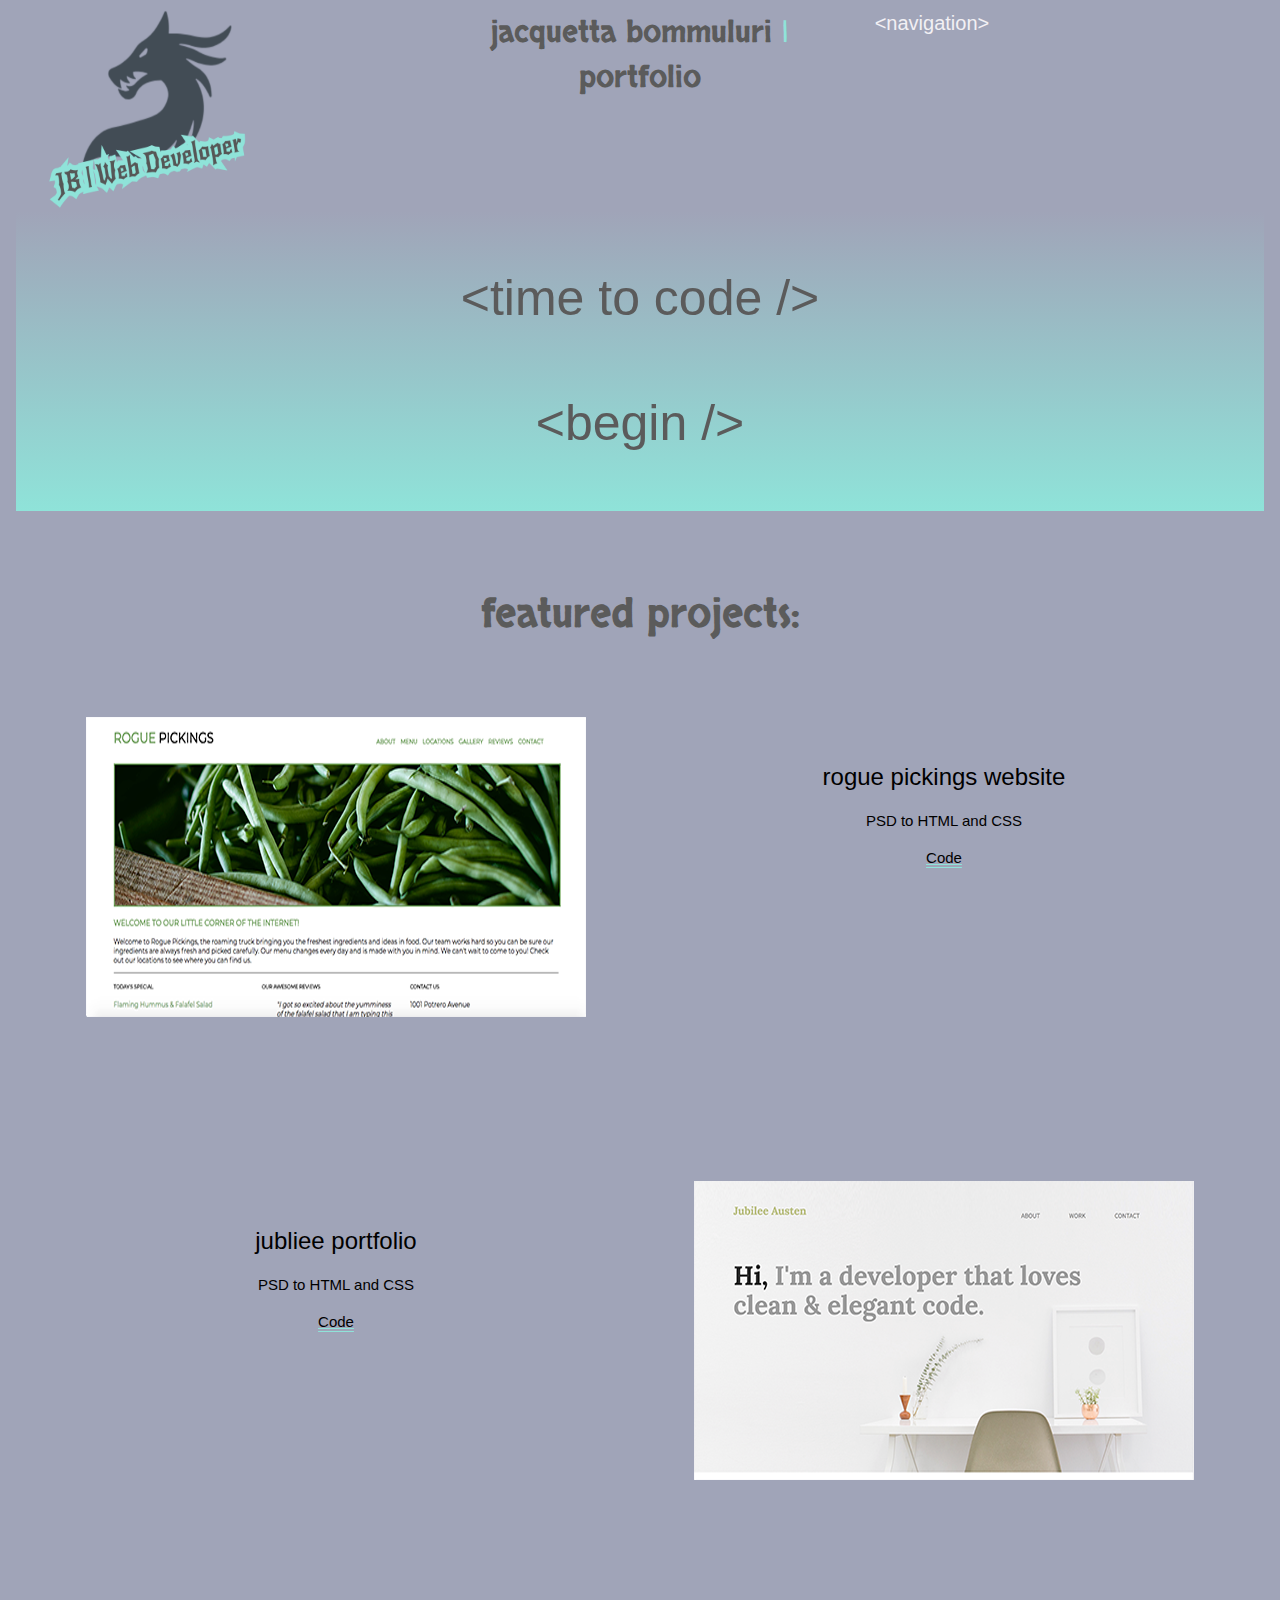
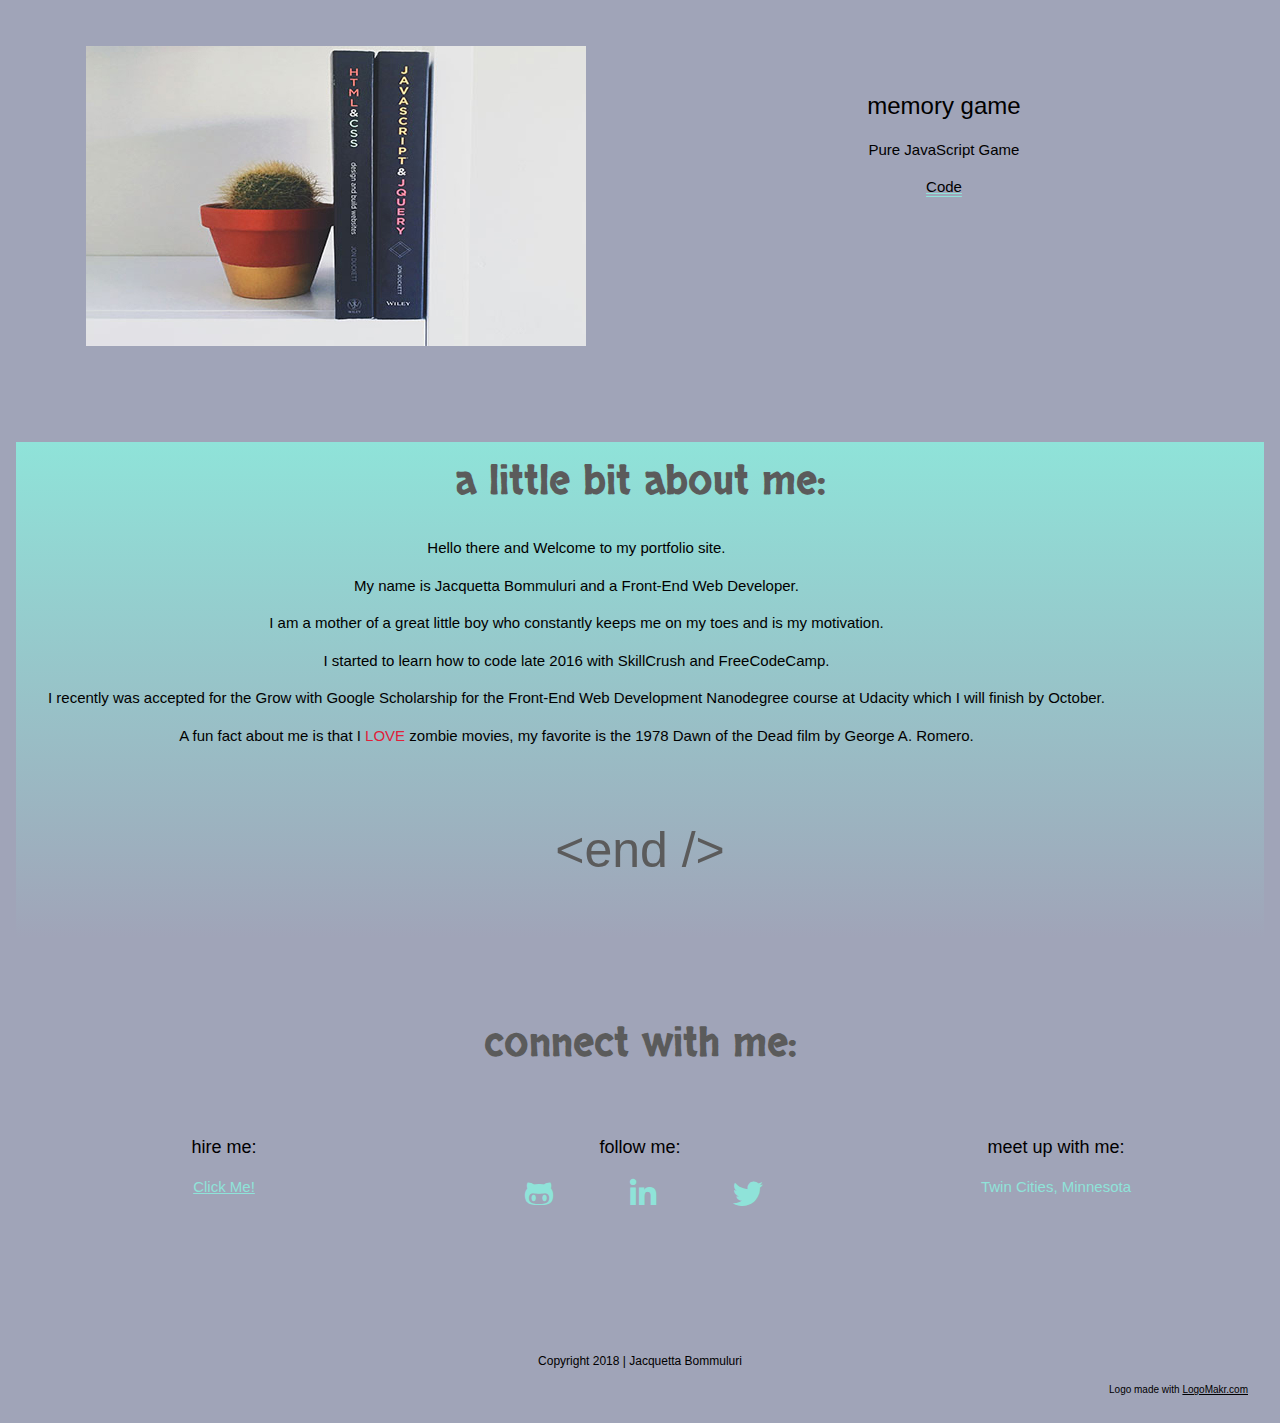
==== commit 9754dd9f: "updated resume link in home index.html" ====
--- a/index.html
+++ b/index.html
@@ -25,7 +25,7 @@
               <div class="w3-dropdown-content w3-bar-block w3-right w3-light-gray">
                 <a href="#featured-work" class="w3-bar-item w3-mobile w3-button w3-hover-blue-gray">Portfolio</a>
                 <a href="#about-me" class="w3-bar-item w3-mobile w3-button w3-hover-gray">About</a>
-                <a href="#" class="w3-bar-item w3-mobile w3-button w3-hover-blue-gray">Resume</a>
+                <a href="resume/index.html" class="w3-bar-item w3-mobile w3-button w3-hover-blue-gray">Resume</a>
                 <a href="#contact-me" class="w3-bar-item w3-mobile w3-button w3-hover-gray">Contact</a>
               </div>
             </div>
--- a/css/main.css
+++ b/css/main.css
@@ -2,22 +2,27 @@
   font-family: 'EB Garamond', serif;
   background-color: #a0a4b8;
   color: #000000;
+
+}
+
+.subheading{
+  text-align: center;
+  text-transform: lowercase;
+
 }
 
 .heading{
   text-align: center;
+  font-family: 'Skranji', cursive;
+  color:#5b5b5b;
+  font-size: 40px;
   text-transform: lowercase;
-  color:#5b5b5b;
-  font-family: 'Skranji', cursive;
-
 
 }
 
-
-/* .w3-container{
-  margin-bottom: 50px;
-
-} */
+#name-heading{
+  text-decoration: none;
+}
 
 
 /***** header *****/
@@ -37,6 +42,13 @@
 
 }
 
+#nav-Button{
+  text-transform: lowercase;
+  font-size: 20px;
+  font-style: 'Skranji', cursive;
+  color: #f2f0f4;
+}
+
 #name-heading{
   font-size: 30px;
 
@@ -44,25 +56,28 @@
 
 #different{
   color: #8fe3d9;
+
 }
 
 
 
-/***** main image *****/
-#main-pic{
-  width: 100%;
-  height: 400px;
+/*****sub header *****/
+#sub-header{
+  /* width: 100%;
+  height: 400px; */
   background: linear-gradient(0deg,
    rgba(143,227,217,1) 0%,
    rgba(160,164,184,1) 100%);
+
   }
 
 
 
-.pic-heading{
+.newCode{
   color: #5b5b5b;
-  font-size: 64px;
+  font-size: 50px;
   text-transform:lowercase;
+  text-align: center;
 
 }
 
@@ -70,48 +85,67 @@
 /***** projects *****/
 
 #work-title{
-  padding-bottom: 20px;
-  border-bottom: 3px solid #8fe3d9;
+  padding-bottom: 30px;
+
 }
 
-.test{
-    border-top: 3px solid #8fe3d9;
+.project{
+  text-decoration: underline;
+  text-decoration-color: #8fe3d9;
+  text-decoration-style: double;
 
 }
+
 
 /***** about me *****/
 
 #about-me{
-  width: 100%;
-  height: 400px;
-  /* background: linear-gradient(0deg,
-   rgba(143,227,217,1) 0%,
-   rgba(160,164,184,1) 100%);
-  } */
-  background: linear-gradient(90deg,
-    rgba(143,227,217,1) 0%,
-     rgba(160,164,184,1) 100%);
+  /* width: 100%;
+  height: 400px; */
+  background: linear-gradient(0deg,
+   rgba(160,164,184,1) 0%,
+   rgba( 143,227,217,1) 100%);
+  margin-bottom: 50px;
+
+  }
+
+.about-text{
+  text-align: center;
+  }
+
+#coolStyle{
+  text-transform: uppercase;
+  color: #E0213B;
 }
 
 
+/***** footer*****/
+#contact-me{
+  padding-bottom: 40px;
 
-/***** contact me *****/
+}
+
 #copyright{
   font-size: 12px;
   text-align: center;
   padding-top: 120px;
+
 }
+
 #logo-credit{
   font-size: 10px;
   text-align: right;
+
 }
 
 .connect{
   text-align: center;
   color: #8fe3d9;
+
 }
 
 .fab {
   color: #8fe3d9;
   padding-left: 45px;
+
 }
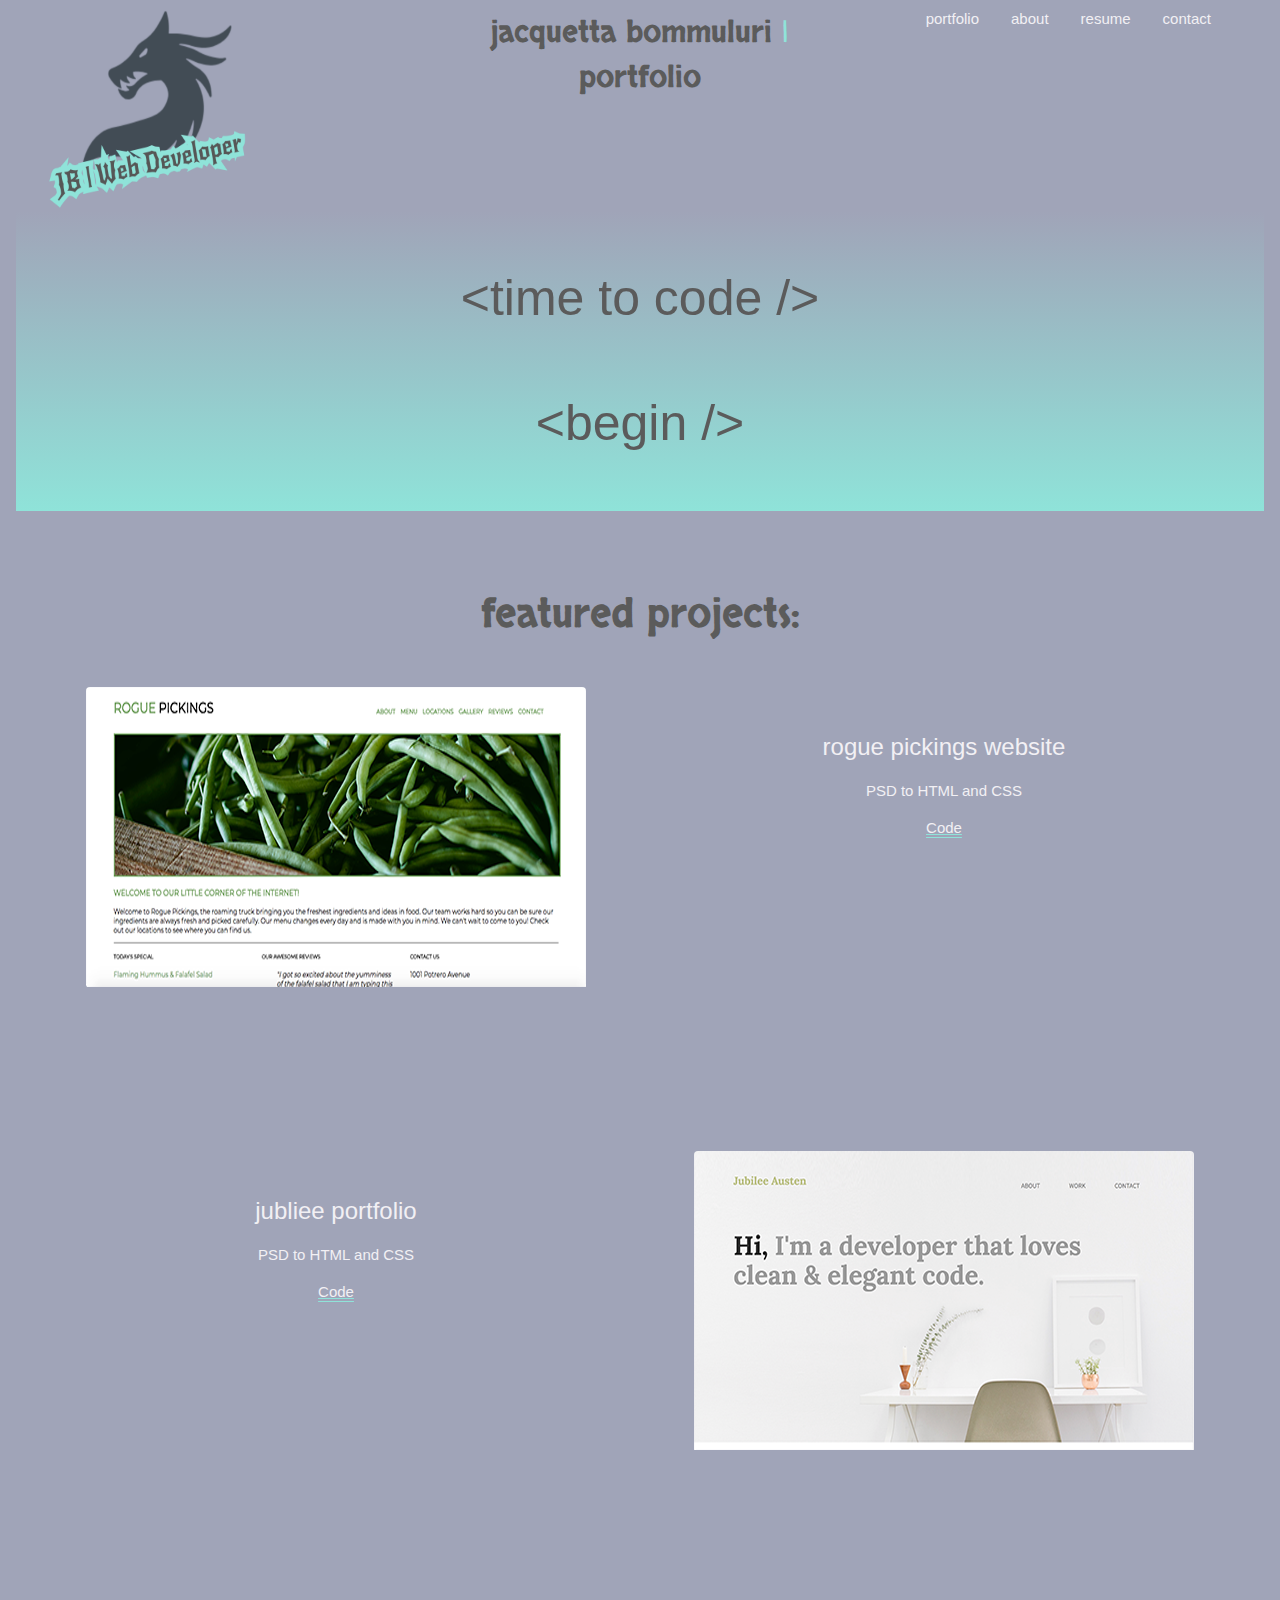
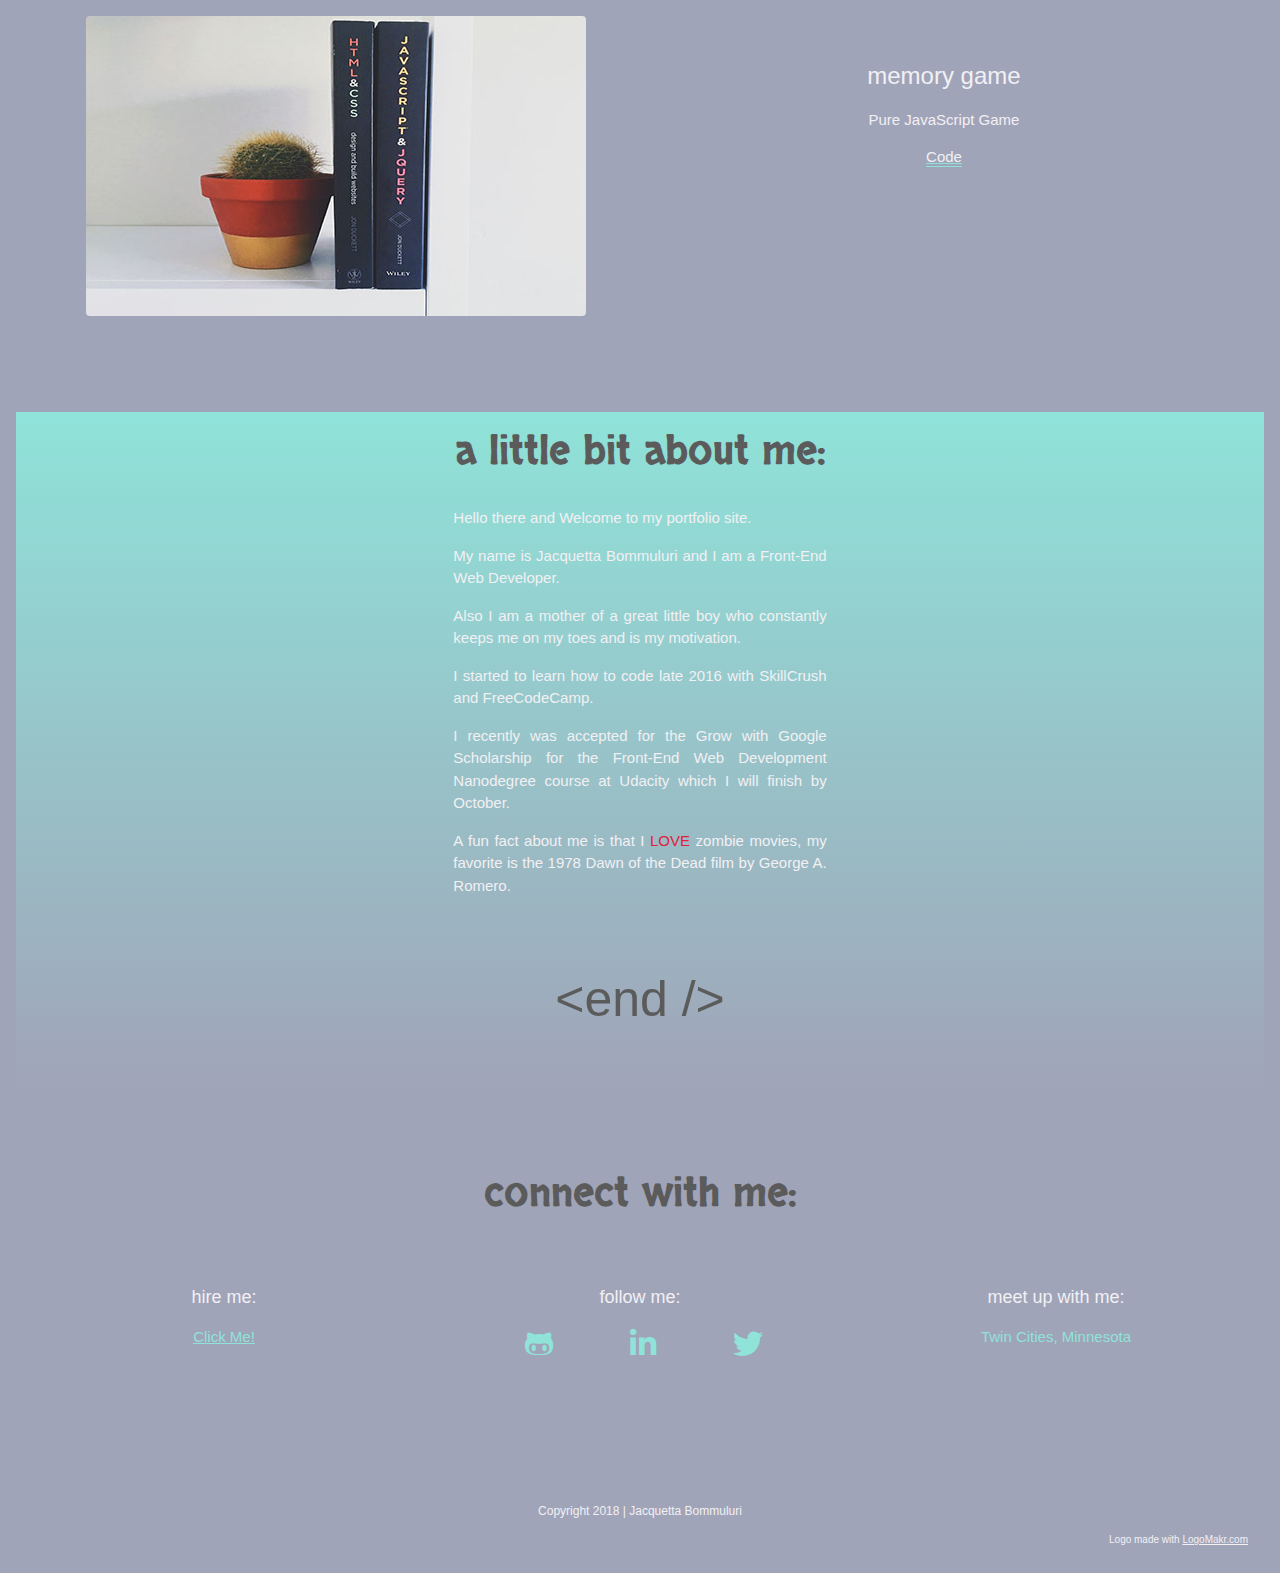
==== commit 6302b060: "Updated css class/id names changed text colors and alignment navigation menu changed to responsive u" ====
--- a/index.html
+++ b/index.html
@@ -11,39 +11,44 @@
         <link href="https://fonts.googleapis.com/css?family=EB+Garamond|Skranji" rel="stylesheet">
     </head>
     <body>
+
+      <!--Main Content -->
+
       <main class="w3-container">
-        <header class="w3-container" id="top-heading">
+
+        <!--header -->
+        <header class="w3-container top-heading">
           <div class="w3-row w3-mobile">
             <div class="w3-third w3-container">
-              <img id="logo" src="img/logo3.png" alt="logo image" width="200" height="200">
+              <img class="logo" src="img/logo3.png" alt="logo image" width="200" height="200">
             </div>
             <div class="w3-third w3-container">
-              <h1 class="heading" id="name-heading">Jacquetta Bommuluri <span id="different">|</span> portfolio</h1>
+              <h1 class="heading name-heading">Jacquetta Bommuluri <span class="different">|</span> portfolio</h1>
             </div>
-            <div class="w3-third w3-container w3-dropdown-hover w3-mobile">
-              <button class="w3-button" id="nav-Button">&#60;Navigation&#62;</button>
-              <div class="w3-dropdown-content w3-bar-block w3-right w3-light-gray">
-                <a href="#featured-work" class="w3-bar-item w3-mobile w3-button w3-hover-blue-gray">Portfolio</a>
-                <a href="#about-me" class="w3-bar-item w3-mobile w3-button w3-hover-gray">About</a>
-                <a href="resume/index.html" class="w3-bar-item w3-mobile w3-button w3-hover-blue-gray">Resume</a>
-                <a href="#contact-me" class="w3-bar-item w3-mobile w3-button w3-hover-gray">Contact</a>
+            <div class="w3-third w3-container">
+              <div class="w3-bar">
+                <a href="#featured-work" class="w3-bar-item w3-button w3-mobile">Portfolio</a>
+                <a href="#about-me" class="w3-bar-item w3-button w3-mobile">About</a>
+                <a href="resume/index.html" class="w3-bar-item w3-button w3-mobile">Resume</a>
+                <a href="#contact-me" class="w3-bar-item w3-button w3-mobile">Contact</a>
               </div>
-            </div>
           </div>
-        </header>
+        </header><!-- end header-->
 
-        <div class="w3-row w3-container w3-center w3-mobile" id="sub-header">
-          <p class="newCode">&#60;time to code &#47;&#62;</p>
+        <!--sub-header info-->
+        <div class="w3-row w3-container w3-center w3-mobile sub-header">
+          <p class="new-code">&#60;time to code &#47;&#62;</p>
 
-          <p class="newCode">&#60;begin &#47;&#62;</p>
-        </div>
+          <p class="new-code">&#60;begin &#47;&#62;</p>
+        </div><!--end of sub-header info-->
 
+          <!-- featured work projects-->
           <section id="featured-work" class="w3-container w3-padding-64">
-            <h2 class="heading w3-center subheadings" id="work-title">Featured Projects:</h2>
+            <h2 class="heading w3-center subheadings" class="work-title">Featured Projects:</h2>
 
             <div class="w3-row w3-mobile test">
               <div class="w3-container w3-half w3-center w3-padding-32">
-                <img class="w3-image w3-hover-sepia" src="img/rogue2.png" alt="rogue pickings picture">
+                <img class="w3-image w3-hover-grayscale w3-round" src="img/rogue2.png" alt="rogue pickings picture">
               </div>
               <div class="w3-container w3-half w3-center w3-padding-64 adjust">
                 <h3 class="subheading">Rogue Pickings Website</h3>
@@ -59,13 +64,13 @@
                   <a class="project" href="https://github.com/jacquetta/skillcrush-myproject" target="_blank">Code</a>
                 </div>
                 <div class="w3-container w3-half w3-center w3-padding-32">
-                  <img class="w3-image w3-hover-sepia" src="img/jubliee2.png" alt="portfolio image">
+                  <img class="w3-image w3-hover-grayscale w3-round" src="img/jubliee2.png" alt="portfolio image">
                 </div>
             </div>
 
             <div class="w3-row w3-mobile test ">
               <div class="w3-container w3-half w3-center w3-padding-32">
-                <img class="w3-image w3-hover-sepia" src="img/book1.jpg" alt="project image">
+                <img class="w3-image w3-hover-grayscale w3-round" src="img/book1.jpg" alt="project image">
               </div>
               <div class="w3-container w3-half w3-center w3-padding-64 adjust">
                 <h3 class="subheading">Memory Game</h3>
@@ -73,50 +78,63 @@
                 <a class="project" href="https://github.com/jacquetta" target="_blank">Code</a>
               </div>
             </div>
-          </section>
+          </section><!--end of featured work-->
 
-          <section class="w3-container" id="about-me">
-            <h3 class="heading" id="about-heading">A little bit about me:</h3>
-            <div class="w3-row w3-container w3-cell w3-mobile">
+          <!-- about me section-->
+          <section class="w3-container about-me">
+            <h3 class="heading" class="about-heading">A little bit about me:</h3>
+            <div class="w3-container w3-third w3-mobile">
+            </div>
+            <div class="w3-container w3-third w3-mobile">
               <p class="about-text">Hello there and Welcome to my portfolio site.</p>
-              <p class="about-text">My name is Jacquetta Bommuluri and a Front-End Web Developer.</p>
-              <p class="about-text">I am a mother of a great little boy who constantly keeps me on my toes and is my motivation.</p>
+              <p class="about-text">My name is Jacquetta Bommuluri and I am a Front-End Web Developer.</p>
+              <p class="about-text">Also I am a mother of a great little boy who constantly keeps me on my toes and is my motivation.</p>
               <p class="about-text">I started to learn how to code late 2016 with SkillCrush and FreeCodeCamp.</p>
               <p class="about-text">I recently was accepted for the Grow with Google Scholarship for the Front-End Web Development Nanodegree course at Udacity which I will finish by October.</p>
-              <p class="about-text">A fun fact about me is that I <span id="coolStyle">love</span> zombie movies, my favorite is the 1978 Dawn of the Dead film by George A. Romero.</p>
+              <p class="about-text">A fun fact about me is that I <span class="coolStyle">love</span> zombie movies, my favorite is the 1978 Dawn of the Dead film by George A. Romero.</p>
             </div>
+            <div class="w3-container w3-third w3-mobile">
+            </div>
+
             <div class="w3-row w3-container w3-mobile">
-              <p class="newCode" id="about-end">&#60;end &#47;&#62;</p>
+              <p class="new-code about-end">&#60;end &#47;&#62;</p>
             </div>
-          </section>
+          </section><!--end about me section-->
 
-      </main>
+      </main><!--end Main Content-->
+
+      <!--footer-->
 
       <footer class="w3-container w3-padding-16" id="footer-end">
-        <h3 class="heading" id="contact-me">connect with me:</h3>
+
+        <h3 class="heading contact-me">connect with me:</h3>
         <div class="w3-row w3-mobile">
           <div class="w3-container w3-third">
             <h5 class="subheading">Hire Me:</h5>
             <p class="connect"><a href="mailto:jacquettavb@hotmail.com?Subject=Connect%20" target="_blank">Click Me!</a></p>
           </div>
+          <!--social media-->
           <div class="w3-container w3-third">
             <h5 class="subheading">Follow me:</h5>
             <div class="w3-bar w3-container">
-            <a class="w3-bar-item" href="https://github.com/jacquetta" target="_blank"><i class="fab fa-github-alt fa-2x"></i></a>
-            <a class="w3-bar-item" href="https://linkedin.com/in/jacquetta-bommuluri" target="_blank"><i class="fab fa-linkedin-in fa-2x"></i></a>
-            <a class="w3-bar-item" href="https://twitter.com/jackiecancode" target="_blank"><i class="fab fa-twitter fa-2x"></i></a>
+            <a class="w3-bar-item w3-button w3-mobile" href="https://github.com/jacquetta" target="_blank"><i class="fab fa-github-alt fa-2x"></i></a>
+            <a class="w3-bar-item w3-button w3-mobile" href="https://linkedin.com/in/jacquetta-bommuluri" target="_blank"><i class="fab fa-linkedin-in fa-2x"></i></a>
+            <a class="w3-bar-item w3-button w3-mobile" href="https://twitter.com/jackiecancode" target="_blank"><i class="fab fa-twitter fa-2x"></i></a>
             </div>
           </div>
+
           <div class="w3-container w3-third">
             <h5 class="subheading">Meet up with me:</h5>
             <p class="connect">Twin Cities, Minnesota</p>
           </div>
         </div>
+
+        <!--copyright-->
         <div class="w3-row w3-container w3-mobile">
           <p id="copyright">Copyright 2018 | Jacquetta Bommuluri</p>
           <p id="logo-credit">Logo made with <a href="http://logomakr.com" title="Logo Makr">LogoMakr.com</a></p>
         </div>
-      </footer>
+      </footer><!--footer-->
 
     </body>
 </html>
--- a/css/main.css
+++ b/css/main.css
@@ -1,7 +1,8 @@
 body{
   font-family: 'EB Garamond', serif;
   background-color: #a0a4b8;
-  color: #000000;
+  color: #f2f0f4;
+  a:hover: none;
 
 }
 
@@ -20,14 +21,16 @@
 
 }
 
-#name-heading{
+.name-heading{
   text-decoration: none;
+  font-size: 30px;
+
 }
 
 
 /***** header *****/
 
-#logo{
+.logo{
   margin-top: 10px;
 
 }
@@ -42,19 +45,15 @@
 
 }
 
-#nav-Button{
+.nav-Button{
   text-transform: lowercase;
   font-size: 20px;
   font-style: 'Skranji', cursive;
   color: #f2f0f4;
 }
 
-#name-heading{
-  font-size: 30px;
 
-}
-
-#different{
+.different{
   color: #8fe3d9;
 
 }
@@ -62,7 +61,7 @@
 
 
 /*****sub header *****/
-#sub-header{
+.sub-header{
   /* width: 100%;
   height: 400px; */
   background: linear-gradient(0deg,
@@ -73,7 +72,7 @@
 
 
 
-.newCode{
+.new-code{
   color: #5b5b5b;
   font-size: 50px;
   text-transform:lowercase;
@@ -84,7 +83,7 @@
 
 /***** projects *****/
 
-#work-title{
+.work-title{
   padding-bottom: 30px;
 
 }
@@ -99,7 +98,7 @@
 
 /***** about me *****/
 
-#about-me{
+.about-me{
   /* width: 100%;
   height: 400px; */
   background: linear-gradient(0deg,
@@ -110,17 +109,17 @@
   }
 
 .about-text{
-  text-align: center;
+  text-align: justify;
   }
 
-#coolStyle{
+.coolStyle{
   text-transform: uppercase;
   color: #E0213B;
 }
 
 
 /***** footer*****/
-#contact-me{
+.contact-me{
   padding-bottom: 40px;
 
 }
